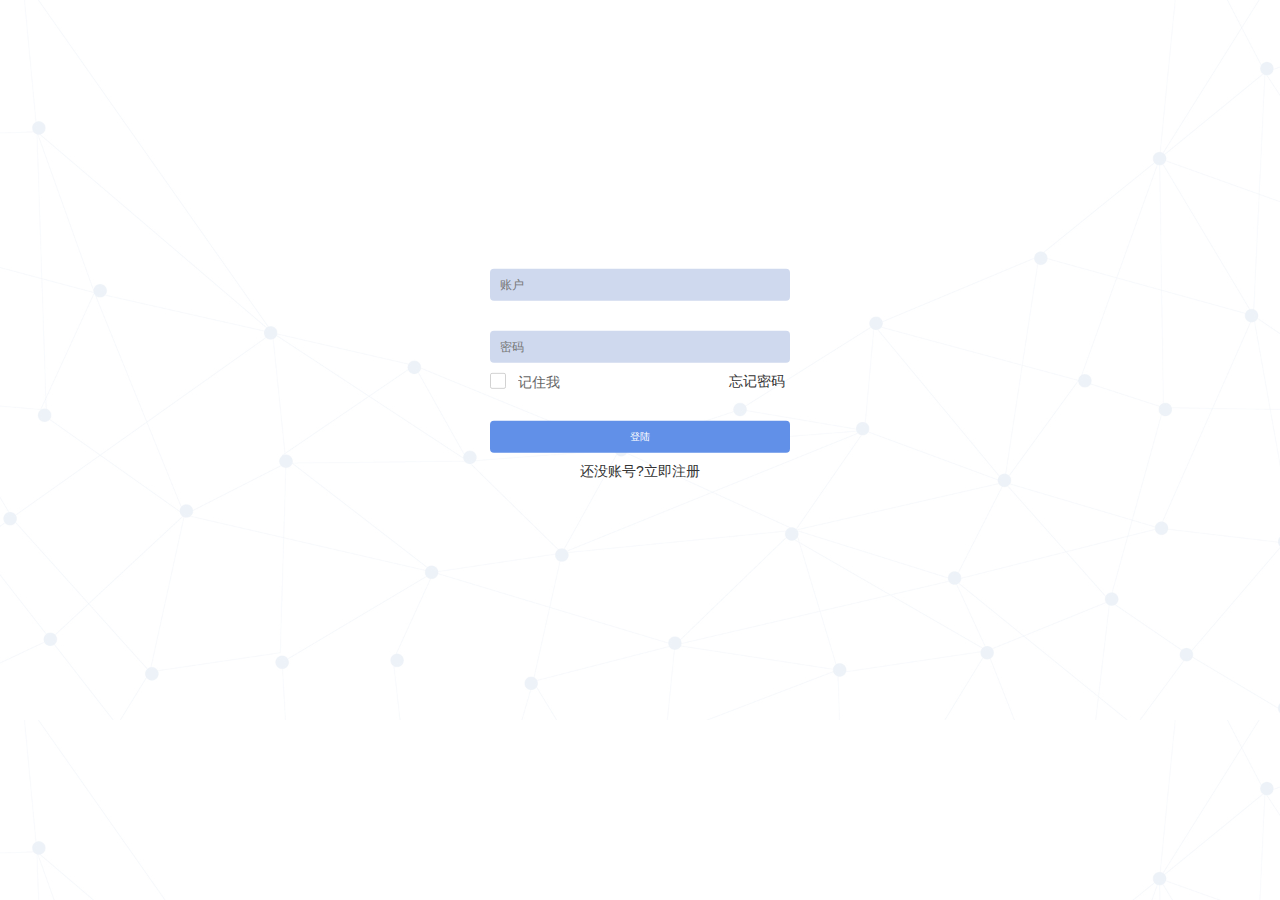
==== index.html @ cb4542a1 "Add files via upload" ====
<!DOCTYPE html>
<html lang="en">

<head>
    <meta charset="UTF-8">
    <meta name="viewport" content="width=device-width, initial-scale=1.0">
    <title>登陆</title>
    <link rel="stylesheet" href="/Expand/bootstrap/bootstrap.min.css">
    <link rel="stylesheet" href="/layui/layui/css/layui.css">
    <script src="/Expand/bootstrap/jquery-3.5.0.min.js"></script>
    <script src="/Expand/bootstrap/bootstrap.min.js"></script>
    <script src="/layui/layui/layui.all.js"></script>
    <link rel="stylesheet" href="/Expand/my/MyCss.css">
    <script src="/Expand/my/MyJs.js"></script>
    <style>
        html,
        body {
            width: 100%;
            height: 100%;
            overflow: hidden;
            background-image: url("/Expand/img/login-background.jpg");
            background-size: 100%;
            background-position: content content;
        }

        .formn-box {
            position: absolute;
            top: 40%;
            left: 50%;
            transform: translate(-50%, -50%);
        }

        .input,
        .btn {
            width: 100%;
        }

        .input-box,
        .btn-box,
        .operation {
            margin: 30px;
            margin-bottom: 0px;
            width: 300px;
        }

        .operation {
            margin-top: 10px;
        }

        .ld_CheckBoxLabel {
            margin-left: -7px;
        }

        .forgotPassword {
            float: right;
            display: inline-block;
            margin-right: 5px;
            transform: translateY(-18px);
        }

        .register-box {
            margin-top: 10px;
            text-align: center;
        }

        .register {
            cursor: pointer;
        }
    </style>
</head>

<body>
    <div class="formn-box">
        <div class="input-box">
            <input type="text" class="input" id="UAccount" placeholder="账户">
        </div>
        <div class="input-box">
            <input type="password" class="input" id="UPassword" placeholder="密码">
        </div>
        <div class="operation">
            <div class="layui-form">
                <input type="checkbox" title="记住我" id="saveData" lay-skin="primary">
            </div>
            <a href="#" class="forgotPassword">忘记密码</a>
        </div>
        <div class="btn-box">
            <button class="btn ld_button_default" action="loginBtn">登陆</button>
        </div>
        <div class="register-box">
            还没账号?<a href="register.html" class="register">立即注册</a>
        </div>

    </div>



    <script>
        $(function () {
            //获取cookie
            var UAccount = getCookie("UAccount");
            var UPassword = getCookie("UPassword");
            $("#UAccount").val(UAccount);
            $("#UPassword").val(UPassword);
            var form = layui.form.render();
        })

        //登陆
        $(`[action="loginBtn"]`).off("click").on("click", function () {
            LoginEvent();
        })
        // 回车事件
        $(document).on("keyup", function (e) {
            if (e.key == "Enter") {
                LoginEvent();
            }
        });

        function LoginEvent() {
            let UAccount_v = $("#UAccount").val();
            let UPassword_v = $("#UPassword").val();
            if (UAccount_v == "" || UPassword_v == "") {
                layer.msg("还没输账号或密码呢猪头");
                return;
            }
            var obj = {
                "UAccount": UAccount_v,
                "UPassword": UPassword_v
            }
            $.ajax({
                type: "POST",
                url: "http://49.234.224.90:4396/User/User.asmx/Login",
                data: JSON.stringify(obj),
                dataType: "json",
                contentType: "application/json",
                beforeSend: function () { PageLoad("/Expand/img/load.svg"); },
                success: function (r) {
                    console.log(r);

                    layer.msg(r.d.msg);
                    if (r.d.code == 0) {
                        addCookie(r.d.data.cookie.Name, r.d.data.cookie.Value, 0);
                        if ($("#saveData").prop("checked")) {
                            addCookie("UAccount", UAccount_v, 0);
                            addCookie("UPassword", UPassword_v, 0);
                        }
                        window.location.href = "default.html";
                    }
                    else {
                        $("#UPassword").val("");
                    }
                },
                error: function (e) {
                    if (e.statusText == "timeout") {
                        layer.msg("连接超时");
                    }
                },
                complete: function () { PageHideLoad(); },
            })
        }
    </script>
</body>

</html>
---- layui/layui/css/layui.css ----
/** layui-v2.5.6 MIT License By https://www.layui.com */
 .layui-inline,img{display:inline-block;vertical-align:middle}h1,h2,h3,h4,h5,h6{font-weight:400}.layui-edge,.layui-header,.layui-inline,.layui-main{position:relative}.layui-body,.layui-edge,.layui-elip{overflow:hidden}.layui-btn,.layui-edge,.layui-inline,img{vertical-align:middle}.layui-btn,.layui-disabled,.layui-icon,.layui-unselect{-moz-user-select:none;-webkit-user-select:none;-ms-user-select:none}.layui-elip,.layui-form-checkbox span,.layui-form-pane .layui-form-label{text-overflow:ellipsis;white-space:nowrap}.layui-breadcrumb,.layui-tree-btnGroup{visibility:hidden}blockquote,body,button,dd,div,dl,dt,form,h1,h2,h3,h4,h5,h6,input,li,ol,p,pre,td,textarea,th,ul{margin:0;padding:0;-webkit-tap-highlight-color:rgba(0,0,0,0)}a:active,a:hover{outline:0}img{border:none}li{list-style:none}table{border-collapse:collapse;border-spacing:0}h4,h5,h6{font-size:100%}button,input,optgroup,option,select,textarea{font-family:inherit;font-size:inherit;font-style:inherit;font-weight:inherit;outline:0}pre{white-space:pre-wrap;white-space:-moz-pre-wrap;white-space:-pre-wrap;white-space:-o-pre-wrap;word-wrap:break-word}body{line-height:24px;font:14px Helvetica Neue,Helvetica,PingFang SC,Tahoma,Arial,sans-serif}hr{height:1px;margin:10px 0;border:0;clear:both}a{color:#333;text-decoration:none}a:hover{color:#777}a cite{font-style:normal;*cursor:pointer}.layui-border-box,.layui-border-box *{box-sizing:border-box}.layui-box,.layui-box *{box-sizing:content-box}.layui-clear{clear:both;*zoom:1}.layui-clear:after{content:'\20';clear:both;*zoom:1;display:block;height:0}.layui-inline{*display:inline;*zoom:1}.layui-edge{display:inline-block;width:0;height:0;border-width:6px;border-style:dashed;border-color:transparent}.layui-edge-top{top:-4px;border-bottom-color:#999;border-bottom-style:solid}.layui-edge-right{border-left-color:#999;border-left-style:solid}.layui-edge-bottom{top:2px;border-top-color:#999;border-top-style:solid}.layui-edge-left{border-right-color:#999;border-right-style:solid}.layui-disabled,.layui-disabled:hover{color:#d2d2d2!important;cursor:not-allowed!important}.layui-circle{border-radius:100%}.layui-show{display:block!important}.layui-hide{display:none!important}@font-face{font-family:layui-icon;src:url(../font/iconfont.eot?v=256);src:url(../font/iconfont.eot?v=256#iefix) format('embedded-opentype'),url(../font/iconfont.woff2?v=256) format('woff2'),url(../font/iconfont.woff?v=256) format('woff'),url(../font/iconfont.ttf?v=256) format('truetype'),url(../font/iconfont.svg?v=256#layui-icon) format('svg')}.layui-icon{font-family:layui-icon!important;font-size:16px;font-style:normal;-webkit-font-smoothing:antialiased;-moz-osx-font-smoothing:grayscale}.layui-icon-reply-fill:before{content:"\e611"}.layui-icon-set-fill:before{content:"\e614"}.layui-icon-menu-fill:before{content:"\e60f"}.layui-icon-search:before{content:"\e615"}.layui-icon-share:before{content:"\e641"}.layui-icon-set-sm:before{content:"\e620"}.layui-icon-engine:before{content:"\e628"}.layui-icon-close:before{content:"\1006"}.layui-icon-close-fill:before{content:"\1007"}.layui-icon-chart-screen:before{content:"\e629"}.layui-icon-star:before{content:"\e600"}.layui-icon-circle-dot:before{content:"\e617"}.layui-icon-chat:before{content:"\e606"}.layui-icon-release:before{content:"\e609"}.layui-icon-list:before{content:"\e60a"}.layui-icon-chart:before{content:"\e62c"}.layui-icon-ok-circle:before{content:"\1005"}.layui-icon-layim-theme:before{content:"\e61b"}.layui-icon-table:before{content:"\e62d"}.layui-icon-right:before{content:"\e602"}.layui-icon-left:before{content:"\e603"}.layui-icon-cart-simple:before{content:"\e698"}.layui-icon-face-cry:before{content:"\e69c"}.layui-icon-face-smile:before{content:"\e6af"}.layui-icon-survey:before{content:"\e6b2"}.layui-icon-tree:before{content:"\e62e"}.layui-icon-ie:before{content:"\e7bb"}.layui-icon-upload-circle:before{content:"\e62f"}.layui-icon-add-circle:before{content:"\e61f"}.layui-icon-download-circle:before{content:"\e601"}.layui-icon-templeate-1:before{content:"\e630"}.layui-icon-util:before{content:"\e631"}.layui-icon-face-surprised:before{content:"\e664"}.layui-icon-edit:before{content:"\e642"}.layui-icon-speaker:before{content:"\e645"}.layui-icon-down:before{content:"\e61a"}.layui-icon-file:before{content:"\e621"}.layui-icon-layouts:before{content:"\e632"}.layui-icon-rate-half:before{content:"\e6c9"}.layui-icon-add-circle-fine:before{content:"\e608"}.layui-icon-prev-circle:before{content:"\e633"}.layui-icon-read:before{content:"\e705"}.layui-icon-404:before{content:"\e61c"}.layui-icon-carousel:before{content:"\e634"}.layui-icon-help:before{content:"\e607"}.layui-icon-code-circle:before{content:"\e635"}.layui-icon-windows:before{content:"\e67f"}.layui-icon-water:before{content:"\e636"}.layui-icon-username:before{content:"\e66f"}.layui-icon-find-fill:before{content:"\e670"}.layui-icon-about:before{content:"\e60b"}.layui-icon-location:before{content:"\e715"}.layui-icon-up:before{content:"\e619"}.layui-icon-pause:before{content:"\e651"}.layui-icon-date:before{content:"\e637"}.layui-icon-layim-uploadfile:before{content:"\e61d"}.layui-icon-delete:before{content:"\e640"}.layui-icon-play:before{content:"\e652"}.layui-icon-top:before{content:"\e604"}.layui-icon-firefox:before{content:"\e686"}.layui-icon-friends:before{content:"\e612"}.layui-icon-refresh-3:before{content:"\e9aa"}.layui-icon-ok:before{content:"\e605"}.layui-icon-layer:before{content:"\e638"}.layui-icon-face-smile-fine:before{content:"\e60c"}.layui-icon-dollar:before{content:"\e659"}.layui-icon-group:before{content:"\e613"}.layui-icon-layim-download:before{content:"\e61e"}.layui-icon-picture-fine:before{content:"\e60d"}.layui-icon-link:before{content:"\e64c"}.layui-icon-diamond:before{content:"\e735"}.layui-icon-log:before{content:"\e60e"}.layui-icon-key:before{content:"\e683"}.layui-icon-rate-solid:before{content:"\e67a"}.layui-icon-fonts-del:before{content:"\e64f"}.layui-icon-unlink:before{content:"\e64d"}.layui-icon-fonts-clear:before{content:"\e639"}.layui-icon-triangle-r:before{content:"\e623"}.layui-icon-circle:before{content:"\e63f"}.layui-icon-radio:before{content:"\e643"}.layui-icon-align-center:before{content:"\e647"}.layui-icon-align-right:before{content:"\e648"}.layui-icon-align-left:before{content:"\e649"}.layui-icon-loading-1:before{content:"\e63e"}.layui-icon-return:before{content:"\e65c"}.layui-icon-fonts-strong:before{content:"\e62b"}.layui-icon-upload:before{content:"\e67c"}.layui-icon-dialogue:before{content:"\e63a"}.layui-icon-video:before{content:"\e6ed"}.layui-icon-headset:before{content:"\e6fc"}.layui-icon-cellphone-fine:before{content:"\e63b"}.layui-icon-add-1:before{content:"\e654"}.layui-icon-face-smile-b:before{content:"\e650"}.layui-icon-fonts-html:before{content:"\e64b"}.layui-icon-screen-full:before{content:"\e622"}.layui-icon-form:before{content:"\e63c"}.layui-icon-cart:before{content:"\e657"}.layui-icon-camera-fill:before{content:"\e65d"}.layui-icon-tabs:before{content:"\e62a"}.layui-icon-heart-fill:before{content:"\e68f"}.layui-icon-fonts-code:before{content:"\e64e"}.layui-icon-ios:before{content:"\e680"}.layui-icon-at:before{content:"\e687"}.layui-icon-fire:before{content:"\e756"}.layui-icon-set:before{content:"\e716"}.layui-icon-fonts-u:before{content:"\e646"}.layui-icon-triangle-d:before{content:"\e625"}.layui-icon-tips:before{content:"\e702"}.layui-icon-picture:before{content:"\e64a"}.layui-icon-more-vertical:before{content:"\e671"}.layui-icon-bluetooth:before{content:"\e689"}.layui-icon-flag:before{content:"\e66c"}.layui-icon-loading:before{content:"\e63d"}.layui-icon-fonts-i:before{content:"\e644"}.layui-icon-refresh-1:before{content:"\e666"}.layui-icon-rmb:before{content:"\e65e"}.layui-icon-addition:before{content:"\e624"}.layui-icon-home:before{content:"\e68e"}.layui-icon-time:before{content:"\e68d"}.layui-icon-user:before{content:"\e770"}.layui-icon-notice:before{content:"\e667"}.layui-icon-chrome:before{content:"\e68a"}.layui-icon-edge:before{content:"\e68b"}.layui-icon-login-weibo:before{content:"\e675"}.layui-icon-voice:before{content:"\e688"}.layui-icon-upload-drag:before{content:"\e681"}.layui-icon-login-qq:before{content:"\e676"}.layui-icon-snowflake:before{content:"\e6b1"}.layui-icon-heart:before{content:"\e68c"}.layui-icon-logout:before{content:"\e682"}.layui-icon-file-b:before{content:"\e655"}.layui-icon-template:before{content:"\e663"}.layui-icon-transfer:before{content:"\e691"}.layui-icon-auz:before{content:"\e672"}.layui-icon-console:before{content:"\e665"}.layui-icon-app:before{content:"\e653"}.layui-icon-prev:before{content:"\e65a"}.layui-icon-website:before{content:"\e7ae"}.layui-icon-next:before{content:"\e65b"}.layui-icon-component:before{content:"\e857"}.layui-icon-android:before{content:"\e684"}.layui-icon-more:before{content:"\e65f"}.layui-icon-login-wechat:before{content:"\e677"}.layui-icon-shrink-right:before{content:"\e668"}.layui-icon-spread-left:before{content:"\e66b"}.layui-icon-camera:before{content:"\e660"}.layui-icon-note:before{content:"\e66e"}.layui-icon-refresh:before{content:"\e669"}.layui-icon-female:before{content:"\e661"}.layui-icon-male:before{content:"\e662"}.layui-icon-screen-restore:before{content:"\e758"}.layui-icon-password:before{content:"\e673"}.layui-icon-senior:before{content:"\e674"}.layui-icon-theme:before{content:"\e66a"}.layui-icon-tread:before{content:"\e6c5"}.layui-icon-praise:before{content:"\e6c6"}.layui-icon-star-fill:before{content:"\e658"}.layui-icon-rate:before{content:"\e67b"}.layui-icon-template-1:before{content:"\e656"}.layui-icon-vercode:before{content:"\e679"}.layui-icon-service:before{content:"\e626"}.layui-icon-cellphone:before{content:"\e678"}.layui-icon-print:before{content:"\e66d"}.layui-icon-cols:before{content:"\e610"}.layui-icon-wifi:before{content:"\e7e0"}.layui-icon-export:before{content:"\e67d"}.layui-icon-rss:before{content:"\e808"}.layui-icon-slider:before{content:"\e714"}.layui-icon-email:before{content:"\e618"}.layui-icon-subtraction:before{content:"\e67e"}.layui-icon-mike:before{content:"\e6dc"}.layui-icon-light:before{content:"\e748"}.layui-icon-gift:before{content:"\e627"}.layui-icon-mute:before{content:"\e685"}.layui-icon-reduce-circle:before{content:"\e616"}.layui-icon-music:before{content:"\e690"}.layui-main{width:1140px;margin:0 auto}.layui-header{z-index:1000;height:60px}.layui-header a:hover{transition:all .5s;-webkit-transition:all .5s}.layui-side{position:fixed;left:0;top:0;bottom:0;z-index:999;width:200px;overflow-x:hidden}.layui-side-scroll{position:relative;width:220px;height:100%;overflow-x:hidden}.layui-body{position:absolute;left:200px;right:0;top:0;bottom:0;z-index:998;width:auto;overflow-y:auto;box-sizing:border-box}.layui-layout-body{overflow:hidden}.layui-layout-admin .layui-header{background-color:#23262E}.layui-layout-admin .layui-side{top:60px;width:200px;overflow-x:hidden}.layui-layout-admin .layui-body{position:fixed;top:60px;bottom:44px}.layui-layout-admin .layui-main{width:auto;margin:0 15px}.layui-layout-admin .layui-footer{position:fixed;left:200px;right:0;bottom:0;height:44px;line-height:44px;padding:0 15px;background-color:#eee}.layui-layout-admin .layui-logo{position:absolute;left:0;top:0;width:200px;height:100%;line-height:60px;text-align:center;color:#009688;font-size:16px}.layui-layout-admin .layui-header .layui-nav{background:0 0}.layui-layout-left{position:absolute!important;left:200px;top:0}.layui-layout-right{position:absolute!important;right:0;top:0}.layui-container{position:relative;margin:0 auto;padding:0 15px;box-sizing:border-box}.layui-fluid{position:relative;margin:0 auto;padding:0 15px}.layui-row:after,.layui-row:before{content:'';display:block;clear:both}.layui-col-lg1,.layui-col-lg10,.layui-col-lg11,.layui-col-lg12,.layui-col-lg2,.layui-col-lg3,.layui-col-lg4,.layui-col-lg5,.layui-col-lg6,.layui-col-lg7,.layui-col-lg8,.layui-col-lg9,.layui-col-md1,.layui-col-md10,.layui-col-md11,.layui-col-md12,.layui-col-md2,.layui-col-md3,.layui-col-md4,.layui-col-md5,.layui-col-md6,.layui-col-md7,.layui-col-md8,.layui-col-md9,.layui-col-sm1,.layui-col-sm10,.layui-col-sm11,.layui-col-sm12,.layui-col-sm2,.layui-col-sm3,.layui-col-sm4,.layui-col-sm5,.layui-col-sm6,.layui-col-sm7,.layui-col-sm8,.layui-col-sm9,.layui-col-xs1,.layui-col-xs10,.layui-col-xs11,.layui-col-xs12,.layui-col-xs2,.layui-col-xs3,.layui-col-xs4,.layui-col-xs5,.layui-col-xs6,.layui-col-xs7,.layui-col-xs8,.layui-col-xs9{position:relative;display:block;box-sizing:border-box}.layui-col-xs1,.layui-col-xs10,.layui-col-xs11,.layui-col-xs12,.layui-col-xs2,.layui-col-xs3,.layui-col-xs4,.layui-col-xs5,.layui-col-xs6,.layui-col-xs7,.layui-col-xs8,.layui-col-xs9{float:left}.layui-col-xs1{width:8.33333333%}.layui-col-xs2{width:16.66666667%}.layui-col-xs3{width:25%}.layui-col-xs4{width:33.33333333%}.layui-col-xs5{width:41.66666667%}.layui-col-xs6{width:50%}.layui-col-xs7{width:58.33333333%}.layui-col-xs8{width:66.66666667%}.layui-col-xs9{width:75%}.layui-col-xs10{width:83.33333333%}.layui-col-xs11{width:91.66666667%}.layui-col-xs12{width:100%}.layui-col-xs-offset1{margin-left:8.33333333%}.layui-col-xs-offset2{margin-left:16.66666667%}.layui-col-xs-offset3{margin-left:25%}.layui-col-xs-offset4{margin-left:33.33333333%}.layui-col-xs-offset5{margin-left:41.66666667%}.layui-col-xs-offset6{margin-left:50%}.layui-col-xs-offset7{margin-left:58.33333333%}.layui-col-xs-offset8{margin-left:66.66666667%}.layui-col-xs-offset9{margin-left:75%}.layui-col-xs-offset10{margin-left:83.33333333%}.layui-col-xs-offset11{margin-left:91.66666667%}.layui-col-xs-offset12{margin-left:100%}@media screen and (max-width:768px){.layui-hide-xs{display:none!important}.layui-show-xs-block{display:block!important}.layui-show-xs-inline{display:inline!important}.layui-show-xs-inline-block{display:inline-block!important}}@media screen and (min-width:768px){.layui-container{width:750px}.layui-hide-sm{display:none!important}.layui-show-sm-block{display:block!important}.layui-show-sm-inline{display:inline!important}.layui-show-sm-inline-block{display:inline-block!important}.layui-col-sm1,.layui-col-sm10,.layui-col-sm11,.layui-col-sm12,.layui-col-sm2,.layui-col-sm3,.layui-col-sm4,.layui-col-sm5,.layui-col-sm6,.layui-col-sm7,.layui-col-sm8,.layui-col-sm9{float:left}.layui-col-sm1{width:8.33333333%}.layui-col-sm2{width:16.66666667%}.layui-col-sm3{width:25%}.layui-col-sm4{width:33.33333333%}.layui-col-sm5{width:41.66666667%}.layui-col-sm6{width:50%}.layui-col-sm7{width:58.33333333%}.layui-col-sm8{width:66.66666667%}.layui-col-sm9{width:75%}.layui-col-sm10{width:83.33333333%}.layui-col-sm11{width:91.66666667%}.layui-col-sm12{width:100%}.layui-col-sm-offset1{margin-left:8.33333333%}.layui-col-sm-offset2{margin-left:16.66666667%}.layui-col-sm-offset3{margin-left:25%}.layui-col-sm-offset4{margin-left:33.33333333%}.layui-col-sm-offset5{margin-left:41.66666667%}.layui-col-sm-offset6{margin-left:50%}.layui-col-sm-offset7{margin-left:58.33333333%}.layui-col-sm-offset8{margin-left:66.66666667%}.layui-col-sm-offset9{margin-left:75%}.layui-col-sm-offset10{margin-left:83.33333333%}.layui-col-sm-offset11{margin-left:91.66666667%}.layui-col-sm-offset12{margin-left:100%}}@media screen and (min-width:992px){.layui-container{width:970px}.layui-hide-md{display:none!important}.layui-show-md-block{display:block!important}.layui-show-md-inline{display:inline!important}.layui-show-md-inline-block{display:inline-block!important}.layui-col-md1,.layui-col-md10,.layui-col-md11,.layui-col-md12,.layui-col-md2,.layui-col-md3,.layui-col-md4,.layui-col-md5,.layui-col-md6,.layui-col-md7,.layui-col-md8,.layui-col-md9{float:left}.layui-col-md1{width:8.33333333%}.layui-col-md2{width:16.66666667%}.layui-col-md3{width:25%}.layui-col-md4{width:33.33333333%}.layui-col-md5{width:41.66666667%}.layui-col-md6{width:50%}.layui-col-md7{width:58.33333333%}.layui-col-md8{width:66.66666667%}.layui-col-md9{width:75%}.layui-col-md10{width:83.33333333%}.layui-col-md11{width:91.66666667%}.layui-col-md12{width:100%}.layui-col-md-offset1{margin-left:8.33333333%}.layui-col-md-offset2{margin-left:16.66666667%}.layui-col-md-offset3{margin-left:25%}.layui-col-md-offset4{margin-left:33.33333333%}.layui-col-md-offset5{margin-left:41.66666667%}.layui-col-md-offset6{margin-left:50%}.layui-col-md-offset7{margin-left:58.33333333%}.layui-col-md-offset8{margin-left:66.66666667%}.layui-col-md-offset9{margin-left:75%}.layui-col-md-offset10{margin-left:83.33333333%}.layui-col-md-offset11{margin-left:91.66666667%}.layui-col-md-offset12{margin-left:100%}}@media screen and (min-width:1200px){.layui-container{width:1170px}.layui-hide-lg{display:none!important}.layui-show-lg-block{display:block!important}.layui-show-lg-inline{display:inline!important}.layui-show-lg-inline-block{display:inline-block!important}.layui-col-lg1,.layui-col-lg10,.layui-col-lg11,.layui-col-lg12,.layui-col-lg2,.layui-col-lg3,.layui-col-lg4,.layui-col-lg5,.layui-col-lg6,.layui-col-lg7,.layui-col-lg8,.layui-col-lg9{float:left}.layui-col-lg1{width:8.33333333%}.layui-col-lg2{width:16.66666667%}.layui-col-lg3{width:25%}.layui-col-lg4{width:33.33333333%}.layui-col-lg5{width:41.66666667%}.layui-col-lg6{width:50%}.layui-col-lg7{width:58.33333333%}.layui-col-lg8{width:66.66666667%}.layui-col-lg9{width:75%}.layui-col-lg10{width:83.33333333%}.layui-col-lg11{width:91.66666667%}.layui-col-lg12{width:100%}.layui-col-lg-offset1{margin-left:8.33333333%}.layui-col-lg-offset2{margin-left:16.66666667%}.layui-col-lg-offset3{margin-left:25%}.layui-col-lg-offset4{margin-left:33.33333333%}.layui-col-lg-offset5{margin-left:41.66666667%}.layui-col-lg-offset6{margin-left:50%}.layui-col-lg-offset7{margin-left:58.33333333%}.layui-col-lg-offset8{margin-left:66.66666667%}.layui-col-lg-offset9{margin-left:75%}.layui-col-lg-offset10{margin-left:83.33333333%}.layui-col-lg-offset11{margin-left:91.66666667%}.layui-col-lg-offset12{margin-left:100%}}.layui-col-space1{margin:-.5px}.layui-col-space1>*{padding:.5px}.layui-col-space2{margin:-1px}.layui-col-space2>*{padding:1px}.layui-col-space4{margin:-2px}.layui-col-space4>*{padding:2px}.layui-col-space5{margin:-2.5px}.layui-col-space5>*{padding:2.5px}.layui-col-space6{margin:-3px}.layui-col-space6>*{padding:3px}.layui-col-space8{margin:-4px}.layui-col-space8>*{padding:4px}.layui-col-space10{margin:-5px}.layui-col-space10>*{padding:5px}.layui-col-space12{margin:-6px}.layui-col-space12>*{padding:6px}.layui-col-space14{margin:-7px}.layui-col-space14>*{padding:7px}.layui-col-space15{margin:-7.5px}.layui-col-space15>*{padding:7.5px}.layui-col-space16{margin:-8px}.layui-col-space16>*{padding:8px}.layui-col-space18{margin:-9px}.layui-col-space18>*{padding:9px}.layui-col-space20{margin:-10px}.layui-col-space20>*{padding:10px}.layui-col-space22{margin:-11px}.layui-col-space22>*{padding:11px}.layui-col-space24{margin:-12px}.layui-col-space24>*{padding:12px}.layui-col-space25{margin:-12.5px}.layui-col-space25>*{padding:12.5px}.layui-col-space26{margin:-13px}.layui-col-space26>*{padding:13px}.layui-col-space28{margin:-14px}.layui-col-space28>*{padding:14px}.layui-col-space30{margin:-15px}.layui-col-space30>*{padding:15px}.layui-btn,.layui-input,.layui-select,.layui-textarea,.layui-upload-button{outline:0;-webkit-appearance:none;transition:all .3s;-webkit-transition:all .3s;box-sizing:border-box}.layui-elem-quote{margin-bottom:10px;padding:15px;line-height:22px;border-left:5px solid #009688;border-radius:0 2px 2px 0;background-color:#f2f2f2}.layui-quote-nm{border-style:solid;border-width:1px 1px 1px 5px;background:0 0}.layui-elem-field{margin-bottom:10px;padding:0;border-width:1px;border-style:solid}.layui-elem-field legend{margin-left:20px;padding:0 10px;font-size:20px;font-weight:300}.layui-field-title{margin:10px 0 20px;border-width:1px 0 0}.layui-field-box{padding:10px 15px}.layui-field-title .layui-field-box{padding:10px 0}.layui-progress{position:relative;height:6px;border-radius:20px;background-color:#e2e2e2}.layui-progress-bar{position:absolute;left:0;top:0;width:0;max-width:100%;height:6px;border-radius:20px;text-align:right;background-color:#5FB878;transition:all .3s;-webkit-transition:all .3s}.layui-progress-big,.layui-progress-big .layui-progress-bar{height:18px;line-height:18px}.layui-progress-text{position:relative;top:-20px;line-height:18px;font-size:12px;color:#666}.layui-progress-big .layui-progress-text{position:static;padding:0 10px;color:#fff}.layui-collapse{border-width:1px;border-style:solid;border-radius:2px}.layui-colla-content,.layui-colla-item{border-top-width:1px;border-top-style:solid}.layui-colla-item:first-child{border-top:none}.layui-colla-title{position:relative;height:42px;line-height:42px;padding:0 15px 0 35px;color:#333;background-color:#f2f2f2;cursor:pointer;font-size:14px;overflow:hidden}.layui-colla-content{display:none;padding:10px 15px;line-height:22px;color:#666}.layui-colla-icon{position:absolute;left:15px;top:0;font-size:14px}.layui-card{margin-bottom:15px;border-radius:2px;background-color:#fff;box-shadow:0 1px 2px 0 rgba(0,0,0,.05)}.layui-card:last-child{margin-bottom:0}.layui-card-header{position:relative;height:42px;line-height:42px;padding:0 15px;border-bottom:1px solid #f6f6f6;color:#333;border-radius:2px 2px 0 0;font-size:14px}.layui-bg-black,.layui-bg-blue,.layui-bg-cyan,.layui-bg-green,.layui-bg-orange,.layui-bg-red{color:#fff!important}.layui-card-body{position:relative;padding:10px 15px;line-height:24px}.layui-card-body[pad15]{padding:15px}.layui-card-body[pad20]{padding:20px}.layui-card-body .layui-table{margin:5px 0}.layui-card .layui-tab{margin:0}.layui-panel-window{position:relative;padding:15px;border-radius:0;border-top:5px solid #E6E6E6;background-color:#fff}.layui-auxiliar-moving{position:fixed;left:0;right:0;top:0;bottom:0;width:100%;height:100%;background:0 0;z-index:9999999999}.layui-form-label,.layui-form-mid,.layui-form-select,.layui-input-block,.layui-input-inline,.layui-textarea{position:relative}.layui-bg-red{background-color:#FF5722!important}.layui-bg-orange{background-color:#FFB800!important}.layui-bg-green{background-color:#009688!important}.layui-bg-cyan{background-color:#2F4056!important}.layui-bg-blue{background-color:#1E9FFF!important}.layui-bg-black{background-color:#393D49!important}.layui-bg-gray{background-color:#eee!important;color:#666!important}.layui-badge-rim,.layui-colla-content,.layui-colla-item,.layui-collapse,.layui-elem-field,.layui-form-pane .layui-form-item[pane],.layui-form-pane .layui-form-label,.layui-input,.layui-layedit,.layui-layedit-tool,.layui-quote-nm,.layui-select,.layui-tab-bar,.layui-tab-card,.layui-tab-title,.layui-tab-title .layui-this:after,.layui-textarea{border-color:#e6e6e6}.layui-timeline-item:before,hr{background-color:#e6e6e6}.layui-text{line-height:22px;font-size:14px;color:#666}.layui-text h1,.layui-text h2,.layui-text h3{font-weight:500;color:#333}.layui-text h1{font-size:30px}.layui-text h2{font-size:24px}.layui-text h3{font-size:18px}.layui-text a:not(.layui-btn){color:#01AAED}.layui-text a:not(.layui-btn):hover{text-decoration:underline}.layui-text ul{padding:5px 0 5px 15px}.layui-text ul li{margin-top:5px;list-style-type:disc}.layui-text em,.layui-word-aux{color:#999!important;padding:0 5px!important}.layui-btn{display:inline-block;height:38px;line-height:38px;padding:0 18px;background-color:#009688;color:#fff;white-space:nowrap;text-align:center;font-size:14px;border:none;border-radius:2px;cursor:pointer}.layui-btn:hover{opacity:.8;filter:alpha(opacity=80);color:#fff}.layui-btn:active{opacity:1;filter:alpha(opacity=100)}.layui-btn+.layui-btn{margin-left:10px}.layui-btn-container{font-size:0}.layui-btn-container .layui-btn{margin-right:10px;margin-bottom:10px}.layui-btn-container .layui-btn+.layui-btn{margin-left:0}.layui-table .layui-btn-container .layui-btn{margin-bottom:9px}.layui-btn-radius{border-radius:100px}.layui-btn .layui-icon{margin-right:3px;font-size:18px;vertical-align:bottom;vertical-align:middle\9}.layui-btn-primary{border:1px solid #C9C9C9;background-color:#fff;color:#555}.layui-btn-primary:hover{border-color:#009688;color:#333}.layui-btn-normal{background-color:#1E9FFF}.layui-btn-warm{background-color:#FFB800}.layui-btn-danger{background-color:#FF5722}.layui-btn-checked{background-color:#5FB878}.layui-btn-disabled,.layui-btn-disabled:active,.layui-btn-disabled:hover{border:1px solid #e6e6e6;background-color:#FBFBFB;color:#C9C9C9;cursor:not-allowed;opacity:1}.layui-btn-lg{height:44px;line-height:44px;padding:0 25px;font-size:16px}.layui-btn-sm{height:30px;line-height:30px;padding:0 10px;font-size:12px}.layui-btn-sm i{font-size:16px!important}.layui-btn-xs{height:22px;line-height:22px;padding:0 5px;font-size:12px}.layui-btn-xs i{font-size:14px!important}.layui-btn-group{display:inline-block;vertical-align:middle;font-size:0}.layui-btn-group .layui-btn{margin-left:0!important;margin-right:0!important;border-left:1px solid rgba(255,255,255,.5);border-radius:0}.layui-btn-group .layui-btn-primary{border-left:none}.layui-btn-group .layui-btn-primary:hover{border-color:#C9C9C9;color:#009688}.layui-btn-group .layui-btn:first-child{border-left:none;border-radius:2px 0 0 2px}.layui-btn-group .layui-btn-primary:first-child{border-left:1px solid #c9c9c9}.layui-btn-group .layui-btn:last-child{border-radius:0 2px 2px 0}.layui-btn-group .layui-btn+.layui-btn{margin-left:0}.layui-btn-group+.layui-btn-group{margin-left:10px}.layui-btn-fluid{width:100%}.layui-input,.layui-select,.layui-textarea{height:38px;line-height:1.3;line-height:38px\9;border-width:1px;border-style:solid;background-color:#fff;border-radius:2px}.layui-input::-webkit-input-placeholder,.layui-select::-webkit-input-placeholder,.layui-textarea::-webkit-input-placeholder{line-height:1.3}.layui-input,.layui-textarea{display:block;width:100%;padding-left:10px}.layui-input:hover,.layui-textarea:hover{border-color:#D2D2D2!important}.layui-input:focus,.layui-textarea:focus{border-color:#C9C9C9!important}.layui-textarea{min-height:100px;height:auto;line-height:20px;padding:6px 10px;resize:vertical}.layui-select{padding:0 10px}.layui-form input[type=checkbox],.layui-form input[type=radio],.layui-form select{display:none}.layui-form [lay-ignore]{display:initial}.layui-form-item{margin-bottom:15px;clear:both;*zoom:1}.layui-form-item:after{content:'\20';clear:both;*zoom:1;display:block;height:0}.layui-form-label{float:left;display:block;padding:9px 15px;width:80px;font-weight:400;line-height:20px;text-align:right}.layui-form-label-col{display:block;float:none;padding:9px 0;line-height:20px;text-align:left}.layui-form-item .layui-inline{margin-bottom:5px;margin-right:10px}.layui-input-block{margin-left:110px;min-height:36px}.layui-input-inline{display:inline-block;vertical-align:middle}.layui-form-item .layui-input-inline{float:left;width:190px;margin-right:10px}.layui-form-text .layui-input-inline{width:auto}.layui-form-mid{float:left;display:block;padding:9px 0!important;line-height:20px;margin-right:10px}.layui-form-danger+.layui-form-select .layui-input,.layui-form-danger:focus{border-color:#FF5722!important}.layui-form-select .layui-input{padding-right:30px;cursor:pointer}.layui-form-select .layui-edge{position:absolute;right:10px;top:50%;margin-top:-3px;cursor:pointer;border-width:6px;border-top-color:#c2c2c2;border-top-style:solid;transition:all .3s;-webkit-transition:all .3s}.layui-form-select dl{display:none;position:absolute;left:0;top:42px;padding:5px 0;z-index:899;min-width:100%;border:1px solid #d2d2d2;max-height:300px;overflow-y:auto;background-color:#fff;border-radius:2px;box-shadow:0 2px 4px rgba(0,0,0,.12);box-sizing:border-box}.layui-form-select dl dd,.layui-form-select dl dt{padding:0 10px;line-height:36px;white-space:nowrap;overflow:hidden;text-overflow:ellipsis}.layui-form-select dl dt{font-size:12px;color:#999}.layui-form-select dl dd{cursor:pointer}.layui-form-select dl dd:hover{background-color:#f2f2f2;-webkit-transition:.5s all;transition:.5s all}.layui-form-select .layui-select-group dd{padding-left:20px}.layui-form-select dl dd.layui-select-tips{padding-left:10px!important;color:#999}.layui-form-select dl dd.layui-this{background-color:#5FB878;color:#fff}.layui-form-checkbox,.layui-form-select dl dd.layui-disabled{background-color:#fff}.layui-form-selected dl{display:block}.layui-form-checkbox,.layui-form-checkbox *,.layui-form-switch{display:inline-block;vertical-align:middle}.layui-form-selected .layui-edge{margin-top:-9px;-webkit-transform:rotate(180deg);transform:rotate(180deg);margin-top:-3px\9}:root .layui-form-selected .layui-edge{margin-top:-9px\0/IE9}.layui-form-selectup dl{top:auto;bottom:42px}.layui-select-none{margin:5px 0;text-align:center;color:#999}.layui-select-disabled .layui-disabled{border-color:#eee!important}.layui-select-disabled .layui-edge{border-top-color:#d2d2d2}.layui-form-checkbox{position:relative;height:30px;line-height:30px;margin-right:10px;padding-right:30px;cursor:pointer;font-size:0;-webkit-transition:.1s linear;transition:.1s linear;box-sizing:border-box}.layui-form-checkbox span{padding:0 10px;height:100%;font-size:14px;border-radius:2px 0 0 2px;background-color:#d2d2d2;color:#fff;overflow:hidden}.layui-form-checkbox:hover span{background-color:#c2c2c2}.layui-form-checkbox i{position:absolute;right:0;top:0;width:30px;height:28px;border:1px solid #d2d2d2;border-left:none;border-radius:0 2px 2px 0;color:#fff;font-size:20px;text-align:center}.layui-form-checkbox:hover i{border-color:#c2c2c2;color:#c2c2c2}.layui-form-checked,.layui-form-checked:hover{border-color:#5FB878}.layui-form-checked span,.layui-form-checked:hover span{background-color:#5FB878}.layui-form-checked i,.layui-form-checked:hover i{color:#5FB878}.layui-form-item .layui-form-checkbox{margin-top:4px}.layui-form-checkbox[lay-skin=primary]{height:auto!important;line-height:normal!important;min-width:18px;min-height:18px;border:none!important;margin-right:0;padding-left:28px;padding-right:0;background:0 0}.layui-form-checkbox[lay-skin=primary] span{padding-left:0;padding-right:15px;line-height:18px;background:0 0;color:#666}.layui-form-checkbox[lay-skin=primary] i{right:auto;left:0;width:16px;height:16px;line-height:16px;border:1px solid #d2d2d2;font-size:12px;border-radius:2px;background-color:#fff;-webkit-transition:.1s linear;transition:.1s linear}.layui-form-checkbox[lay-skin=primary]:hover i{border-color:#5FB878;color:#fff}.layui-form-checked[lay-skin=primary] i{border-color:#5FB878!important;background-color:#5FB878;color:#fff}.layui-checkbox-disbaled[lay-skin=primary] span{background:0 0!important;color:#c2c2c2}.layui-checkbox-disbaled[lay-skin=primary]:hover i{border-color:#d2d2d2}.layui-form-item .layui-form-checkbox[lay-skin=primary]{margin-top:10px}.layui-form-switch{position:relative;height:22px;line-height:22px;min-width:35px;padding:0 5px;margin-top:8px;border:1px solid #d2d2d2;border-radius:20px;cursor:pointer;background-color:#fff;-webkit-transition:.1s linear;transition:.1s linear}.layui-form-switch i{position:absolute;left:5px;top:3px;width:16px;height:16px;border-radius:20px;background-color:#d2d2d2;-webkit-transition:.1s linear;transition:.1s linear}.layui-form-switch em{position:relative;top:0;width:25px;margin-left:21px;padding:0!important;text-align:center!important;color:#999!important;font-style:normal!important;font-size:12px}.layui-form-onswitch{border-color:#5FB878;background-color:#5FB878}.layui-checkbox-disbaled,.layui-checkbox-disbaled i{border-color:#e2e2e2!important}.layui-form-onswitch i{left:100%;margin-left:-21px;background-color:#fff}.layui-form-onswitch em{margin-left:5px;margin-right:21px;color:#fff!important}.layui-checkbox-disbaled span{background-color:#e2e2e2!important}.layui-checkbox-disbaled:hover i{color:#fff!important}[lay-radio]{display:none}.layui-form-radio,.layui-form-radio *{display:inline-block;vertical-align:middle}.layui-form-radio{line-height:28px;margin:6px 10px 0 0;padding-right:10px;cursor:pointer;font-size:0}.layui-form-radio *{font-size:14px}.layui-form-radio>i{margin-right:8px;font-size:22px;color:#c2c2c2}.layui-form-radio>i:hover,.layui-form-radioed>i{color:#5FB878}.layui-radio-disbaled>i{color:#e2e2e2!important}.layui-form-pane .layui-form-label{width:110px;padding:8px 15px;height:38px;line-height:20px;border-width:1px;border-style:solid;border-radius:2px 0 0 2px;text-align:center;background-color:#FBFBFB;overflow:hidden;box-sizing:border-box}.layui-form-pane .layui-input-inline{margin-left:-1px}.layui-form-pane .layui-input-block{margin-left:110px;left:-1px}.layui-form-pane .layui-input{border-radius:0 2px 2px 0}.layui-form-pane .layui-form-text .layui-form-label{float:none;width:100%;border-radius:2px;box-sizing:border-box;text-align:left}.layui-form-pane .layui-form-text .layui-input-inline{display:block;margin:0;top:-1px;clear:both}.layui-form-pane .layui-form-text .layui-input-block{margin:0;left:0;top:-1px}.layui-form-pane .layui-form-text .layui-textarea{min-height:100px;border-radius:0 0 2px 2px}.layui-form-pane .layui-form-checkbox{margin:4px 0 4px 10px}.layui-form-pane .layui-form-radio,.layui-form-pane .layui-form-switch{margin-top:6px;margin-left:10px}.layui-form-pane .layui-form-item[pane]{position:relative;border-width:1px;border-style:solid}.layui-form-pane .layui-form-item[pane] .layui-form-label{position:absolute;left:0;top:0;height:100%;border-width:0 1px 0 0}.layui-form-pane .layui-form-item[pane] .layui-input-inline{margin-left:110px}@media screen and (max-width:450px){.layui-form-item .layui-form-label{text-overflow:ellipsis;overflow:hidden;white-space:nowrap}.layui-form-item .layui-inline{display:block;margin-right:0;margin-bottom:20px;clear:both}.layui-form-item .layui-inline:after{content:'\20';clear:both;display:block;height:0}.layui-form-item .layui-input-inline{display:block;float:none;left:-3px;width:auto;margin:0 0 10px 112px}.layui-form-item .layui-input-inline+.layui-form-mid{margin-left:110px;top:-5px;padding:0}.layui-form-item .layui-form-checkbox{margin-right:5px;margin-bottom:5px}}.layui-layedit{border-width:1px;border-style:solid;border-radius:2px}.layui-layedit-tool{padding:3px 5px;border-bottom-width:1px;border-bottom-style:solid;font-size:0}.layedit-tool-fixed{position:fixed;top:0;border-top:1px solid #e2e2e2}.layui-layedit-tool .layedit-tool-mid,.layui-layedit-tool .layui-icon{display:inline-block;vertical-align:middle;text-align:center;font-size:14px}.layui-layedit-tool .layui-icon{position:relative;width:32px;height:30px;line-height:30px;margin:3px 5px;color:#777;cursor:pointer;border-radius:2px}.layui-layedit-tool .layui-icon:hover{color:#393D49}.layui-layedit-tool .layui-icon:active{color:#000}.layui-layedit-tool .layedit-tool-active{background-color:#e2e2e2;color:#000}.layui-layedit-tool .layui-disabled,.layui-layedit-tool .layui-disabled:hover{color:#d2d2d2;cursor:not-allowed}.layui-layedit-tool .layedit-tool-mid{width:1px;height:18px;margin:0 10px;background-color:#d2d2d2}.layedit-tool-html{width:50px!important;font-size:30px!important}.layedit-tool-b,.layedit-tool-code,.layedit-tool-help{font-size:16px!important}.layedit-tool-d,.layedit-tool-face,.layedit-tool-image,.layedit-tool-unlink{font-size:18px!important}.layedit-tool-image input{position:absolute;font-size:0;left:0;top:0;width:100%;height:100%;opacity:.01;filter:Alpha(opacity=1);cursor:pointer}.layui-layedit-iframe iframe{display:block;width:100%}#LAY_layedit_code{overflow:hidden}.layui-laypage{display:inline-block;*display:inline;*zoom:1;vertical-align:middle;margin:10px 0;font-size:0}.layui-laypage>a:first-child,.layui-laypage>a:first-child em{border-radius:2px 0 0 2px}.layui-laypage>a:last-child,.layui-laypage>a:last-child em{border-radius:0 2px 2px 0}.layui-laypage>:first-child{margin-left:0!important}.layui-laypage>:last-child{margin-right:0!important}.layui-laypage a,.layui-laypage button,.layui-laypage input,.layui-laypage select,.layui-laypage span{border:1px solid #e2e2e2}.layui-laypage a,.layui-laypage span{display:inline-block;*display:inline;*zoom:1;vertical-align:middle;padding:0 15px;height:28px;line-height:28px;margin:0 -1px 5px 0;background-color:#fff;color:#333;font-size:12px}.layui-flow-more a *,.layui-laypage input,.layui-table-view select[lay-ignore]{display:inline-block}.layui-laypage a:hover{color:#009688}.layui-laypage em{font-style:normal}.layui-laypage .layui-laypage-spr{color:#999;font-weight:700}.layui-laypage a{text-decoration:none}.layui-laypage .layui-laypage-curr{position:relative}.layui-laypage .layui-laypage-curr em{position:relative;color:#fff}.layui-laypage .layui-laypage-curr .layui-laypage-em{position:absolute;left:-1px;top:-1px;padding:1px;width:100%;height:100%;background-color:#009688}.layui-laypage-em{border-radius:2px}.layui-laypage-next em,.layui-laypage-prev em{font-family:Sim sun;font-size:16px}.layui-laypage .layui-laypage-count,.layui-laypage .layui-laypage-limits,.layui-laypage .layui-laypage-refresh,.layui-laypage .layui-laypage-skip{margin-left:10px;margin-right:10px;padding:0;border:none}.layui-laypage .layui-laypage-limits,.layui-laypage .layui-laypage-refresh{vertical-align:top}.layui-laypage .layui-laypage-refresh i{font-size:18px;cursor:pointer}.layui-laypage select{height:22px;padding:3px;border-radius:2px;cursor:pointer}.layui-laypage .layui-laypage-skip{height:30px;line-height:30px;color:#999}.layui-laypage button,.layui-laypage input{height:30px;line-height:30px;border-radius:2px;vertical-align:top;background-color:#fff;box-sizing:border-box}.layui-laypage input{width:40px;margin:0 10px;padding:0 3px;text-align:center}.layui-laypage input:focus,.layui-laypage select:focus{border-color:#009688!important}.layui-laypage button{margin-left:10px;padding:0 10px;cursor:pointer}.layui-table,.layui-table-view{margin:10px 0}.layui-flow-more{margin:10px 0;text-align:center;color:#999;font-size:14px}.layui-flow-more a{height:32px;line-height:32px}.layui-flow-more a *{vertical-align:top}.layui-flow-more a cite{padding:0 20px;border-radius:3px;background-color:#eee;color:#333;font-style:normal}.layui-flow-more a cite:hover{opacity:.8}.layui-flow-more a i{font-size:30px;color:#737383}.layui-table{width:100%;background-color:#fff;color:#666}.layui-table tr{transition:all .3s;-webkit-transition:all .3s}.layui-table th{text-align:left;font-weight:400}.layui-table tbody tr:hover,.layui-table thead tr,.layui-table-click,.layui-table-header,.layui-table-hover,.layui-table-mend,.layui-table-patch,.layui-table-tool,.layui-table-total,.layui-table-total tr,.layui-table[lay-even] tr:nth-child(even){background-color:#f2f2f2}.layui-table td,.layui-table th,.layui-table-col-set,.layui-table-fixed-r,.layui-table-grid-down,.layui-table-header,.layui-table-page,.layui-table-tips-main,.layui-table-tool,.layui-table-total,.layui-table-view,.layui-table[lay-skin=line],.layui-table[lay-skin=row]{border-width:1px;border-style:solid;border-color:#e6e6e6}.layui-table td,.layui-table th{position:relative;padding:9px 15px;min-height:20px;line-height:20px;font-size:14px}.layui-table[lay-skin=line] td,.layui-table[lay-skin=line] th{border-width:0 0 1px}.layui-table[lay-skin=row] td,.layui-table[lay-skin=row] th{border-width:0 1px 0 0}.layui-table[lay-skin=nob] td,.layui-table[lay-skin=nob] th{border:none}.layui-table img{max-width:100px}.layui-table[lay-size=lg] td,.layui-table[lay-size=lg] th{padding:15px 30px}.layui-table-view .layui-table[lay-size=lg] .layui-table-cell{height:40px;line-height:40px}.layui-table[lay-size=sm] td,.layui-table[lay-size=sm] th{font-size:12px;padding:5px 10px}.layui-table-view .layui-table[lay-size=sm] .layui-table-cell{height:20px;line-height:20px}.layui-table[lay-data]{display:none}.layui-table-box{position:relative;overflow:hidden}.layui-table-view .layui-table{position:relative;width:auto;margin:0}.layui-table-view .layui-table[lay-skin=line]{border-width:0 1px 0 0}.layui-table-view .layui-table[lay-skin=row]{border-width:0 0 1px}.layui-table-view .layui-table td,.layui-table-view .layui-table th{padding:5px 0;border-top:none;border-left:none}.layui-table-view .layui-table th.layui-unselect .layui-table-cell span{cursor:pointer}.layui-table-view .layui-table td{cursor:default}.layui-table-view .layui-table td[data-edit=text]{cursor:text}.layui-table-view .layui-form-checkbox[lay-skin=primary] i{width:18px;height:18px}.layui-table-view .layui-form-radio{line-height:0;padding:0}.layui-table-view .layui-form-radio>i{margin:0;font-size:20px}.layui-table-init{position:absolute;left:0;top:0;width:100%;height:100%;text-align:center;z-index:110}.layui-table-init .layui-icon{position:absolute;left:50%;top:50%;margin:-15px 0 0 -15px;font-size:30px;color:#c2c2c2}.layui-table-header{border-width:0 0 1px;overflow:hidden}.layui-table-header .layui-table{margin-bottom:-1px}.layui-table-tool .layui-inline[lay-event]{position:relative;width:26px;height:26px;padding:5px;line-height:16px;margin-right:10px;text-align:center;color:#333;border:1px solid #ccc;cursor:pointer;-webkit-transition:.5s all;transition:.5s all}.layui-table-tool .layui-inline[lay-event]:hover{border:1px solid #999}.layui-table-tool-temp{padding-right:120px}.layui-table-tool-self{position:absolute;right:17px;top:10px}.layui-table-tool .layui-table-tool-self .layui-inline[lay-event]{margin:0 0 0 10px}.layui-table-tool-panel{position:absolute;top:29px;left:-1px;padding:5px 0;min-width:150px;min-height:40px;border:1px solid #d2d2d2;text-align:left;overflow-y:auto;background-color:#fff;box-shadow:0 2px 4px rgba(0,0,0,.12)}.layui-table-cell,.layui-table-tool-panel li{overflow:hidden;text-overflow:ellipsis;white-space:nowrap}.layui-table-tool-panel li{padding:0 10px;line-height:30px;-webkit-transition:.5s all;transition:.5s all}.layui-table-tool-panel li .layui-form-checkbox[lay-skin=primary]{width:100%;padding-left:28px}.layui-table-tool-panel li:hover{background-color:#f2f2f2}.layui-table-tool-panel li .layui-form-checkbox[lay-skin=primary] i{position:absolute;left:0;top:0}.layui-table-tool-panel li .layui-form-checkbox[lay-skin=primary] span{padding:0}.layui-table-tool .layui-table-tool-self .layui-table-tool-panel{left:auto;right:-1px}.layui-table-col-set{position:absolute;right:0;top:0;width:20px;height:100%;border-width:0 0 0 1px;background-color:#fff}.layui-table-sort{width:10px;height:20px;margin-left:5px;cursor:pointer!important}.layui-table-sort .layui-edge{position:absolute;left:5px;border-width:5px}.layui-table-sort .layui-table-sort-asc{top:3px;border-top:none;border-bottom-style:solid;border-bottom-color:#b2b2b2}.layui-table-sort .layui-table-sort-asc:hover{border-bottom-color:#666}.layui-table-sort .layui-table-sort-desc{bottom:5px;border-bottom:none;border-top-style:solid;border-top-color:#b2b2b2}.layui-table-sort .layui-table-sort-desc:hover{border-top-color:#666}.layui-table-sort[lay-sort=asc] .layui-table-sort-asc{border-bottom-color:#000}.layui-table-sort[lay-sort=desc] .layui-table-sort-desc{border-top-color:#000}.layui-table-cell{height:28px;line-height:28px;padding:0 15px;position:relative;box-sizing:border-box}.layui-table-cell .layui-form-checkbox[lay-skin=primary]{top:-1px;padding:0}.layui-table-cell .layui-table-link{color:#01AAED}.laytable-cell-checkbox,.laytable-cell-numbers,.laytable-cell-radio,.laytable-cell-space{padding:0;text-align:center}.layui-table-body{position:relative;overflow:auto;margin-right:-1px;margin-bottom:-1px}.layui-table-body .layui-none{line-height:26px;padding:15px;text-align:center;color:#999}.layui-table-fixed{position:absolute;left:0;top:0;z-index:101}.layui-table-fixed .layui-table-body{overflow:hidden}.layui-table-fixed-l{box-shadow:0 -1px 8px rgba(0,0,0,.08)}.layui-table-fixed-r{left:auto;right:-1px;border-width:0 0 0 1px;box-shadow:-1px 0 8px rgba(0,0,0,.08)}.layui-table-fixed-r .layui-table-header{position:relative;overflow:visible}.layui-table-mend{position:absolute;right:-49px;top:0;height:100%;width:50px}.layui-table-tool{position:relative;z-index:890;width:100%;min-height:50px;line-height:30px;padding:10px 15px;border-width:0 0 1px}.layui-table-tool .layui-btn-container{margin-bottom:-10px}.layui-table-page,.layui-table-total{border-width:1px 0 0;margin-bottom:-1px;overflow:hidden}.layui-table-page{position:relative;width:100%;padding:7px 7px 0;height:41px;font-size:12px;white-space:nowrap}.layui-table-page>div{height:26px}.layui-table-page .layui-laypage{margin:0}.layui-table-page .layui-laypage a,.layui-table-page .layui-laypage span{height:26px;line-height:26px;margin-bottom:10px;border:none;background:0 0}.layui-table-page .layui-laypage a,.layui-table-page .layui-laypage span.layui-laypage-curr{padding:0 12px}.layui-table-page .layui-laypage span{margin-left:0;padding:0}.layui-table-page .layui-laypage .layui-laypage-prev{margin-left:-7px!important}.layui-table-page .layui-laypage .layui-laypage-curr .layui-laypage-em{left:0;top:0;padding:0}.layui-table-page .layui-laypage button,.layui-table-page .layui-laypage input{height:26px;line-height:26px}.layui-table-page .layui-laypage input{width:40px}.layui-table-page .layui-laypage button{padding:0 10px}.layui-table-page select{height:18px}.layui-table-patch .layui-table-cell{padding:0;width:30px}.layui-table-edit{position:absolute;left:0;top:0;width:100%;height:100%;padding:0 14px 1px;border-radius:0;box-shadow:1px 1px 20px rgba(0,0,0,.15)}.layui-table-edit:focus{border-color:#5FB878!important}select.layui-table-edit{padding:0 0 0 10px;border-color:#C9C9C9}.layui-table-view .layui-form-checkbox,.layui-table-view .layui-form-radio,.layui-table-view .layui-form-switch{top:0;margin:0;box-sizing:content-box}.layui-table-view .layui-form-checkbox{top:-1px;height:26px;line-height:26px}.layui-table-view .layui-form-checkbox i{height:26px}.layui-table-grid .layui-table-cell{overflow:visible}.layui-table-grid-down{position:absolute;top:0;right:0;width:26px;height:100%;padding:5px 0;border-width:0 0 0 1px;text-align:center;background-color:#fff;color:#999;cursor:pointer}.layui-table-grid-down .layui-icon{position:absolute;top:50%;left:50%;margin:-8px 0 0 -8px}.layui-table-grid-down:hover{background-color:#fbfbfb}body .layui-table-tips .layui-layer-content{background:0 0;padding:0;box-shadow:0 1px 6px rgba(0,0,0,.12)}.layui-table-tips-main{margin:-44px 0 0 -1px;max-height:150px;padding:8px 15px;font-size:14px;overflow-y:scroll;background-color:#fff;color:#666}.layui-table-tips-c{position:absolute;right:-3px;top:-13px;width:20px;height:20px;padding:3px;cursor:pointer;background-color:#666;border-radius:50%;color:#fff}.layui-table-tips-c:hover{background-color:#777}.layui-table-tips-c:before{position:relative;right:-2px}.layui-upload-file{display:none!important;opacity:.01;filter:Alpha(opacity=1)}.layui-upload-drag,.layui-upload-form,.layui-upload-wrap{display:inline-block}.layui-upload-list{margin:10px 0}.layui-upload-choose{padding:0 10px;color:#999}.layui-upload-drag{position:relative;padding:30px;border:1px dashed #e2e2e2;background-color:#fff;text-align:center;cursor:pointer;color:#999}.layui-upload-drag .layui-icon{font-size:50px;color:#009688}.layui-upload-drag[lay-over]{border-color:#009688}.layui-upload-iframe{position:absolute;width:0;height:0;border:0;visibility:hidden}.layui-upload-wrap{position:relative;vertical-align:middle}.layui-upload-wrap .layui-upload-file{display:block!important;position:absolute;left:0;top:0;z-index:10;font-size:100px;width:100%;height:100%;opacity:.01;filter:Alpha(opacity=1);cursor:pointer}.layui-transfer-active,.layui-transfer-box{display:inline-block;vertical-align:middle}.layui-transfer-box,.layui-transfer-header,.layui-transfer-search{border-width:0;border-style:solid;border-color:#e6e6e6}.layui-transfer-box{position:relative;border-width:1px;width:200px;height:360px;border-radius:2px;background-color:#fff}.layui-transfer-box .layui-form-checkbox{width:100%;margin:0!important}.layui-transfer-header{height:38px;line-height:38px;padding:0 10px;border-bottom-width:1px}.layui-transfer-search{position:relative;padding:10px;border-bottom-width:1px}.layui-transfer-search .layui-input{height:32px;padding-left:30px;font-size:12px}.layui-transfer-search .layui-icon-search{position:absolute;left:20px;top:50%;margin-top:-8px;color:#666}.layui-transfer-active{margin:0 15px}.layui-transfer-active .layui-btn{display:block;margin:0;padding:0 15px;background-color:#5FB878;border-color:#5FB878;color:#fff}.layui-transfer-active .layui-btn-disabled{background-color:#FBFBFB;border-color:#e6e6e6;color:#C9C9C9}.layui-transfer-active .layui-btn:first-child{margin-bottom:15px}.layui-transfer-active .layui-btn .layui-icon{margin:0;font-size:14px!important}.layui-transfer-data{padding:5px 0;overflow:auto}.layui-transfer-data li{height:32px;line-height:32px;padding:0 10px}.layui-transfer-data li:hover{background-color:#f2f2f2;transition:.5s all}.layui-transfer-data .layui-none{padding:15px 10px;text-align:center;color:#999}.layui-nav{position:relative;padding:0 20px;background-color:#393D49;color:#fff;border-radius:2px;font-size:0;box-sizing:border-box}.layui-nav *{font-size:14px}.layui-nav .layui-nav-item{position:relative;display:inline-block;*display:inline;*zoom:1;vertical-align:middle;line-height:60px}.layui-nav .layui-nav-item a{display:block;padding:0 20px;color:#fff;color:rgba(255,255,255,.7);transition:all .3s;-webkit-transition:all .3s}.layui-nav .layui-this:after,.layui-nav-bar,.layui-nav-tree .layui-nav-itemed:after{position:absolute;left:0;top:0;width:0;height:5px;background-color:#5FB878;transition:all .2s;-webkit-transition:all .2s}.layui-nav-bar{z-index:1000}.layui-nav .layui-nav-item a:hover,.layui-nav .layui-this a{color:#fff}.layui-nav .layui-this:after{content:'';top:auto;bottom:0;width:100%}.layui-nav-img{width:30px;height:30px;margin-right:10px;border-radius:50%}.layui-nav .layui-nav-more{content:'';width:0;height:0;border-style:solid dashed dashed;border-color:#fff transparent transparent;overflow:hidden;cursor:pointer;transition:all .2s;-webkit-transition:all .2s;position:absolute;top:50%;right:3px;margin-top:-3px;border-width:6px;border-top-color:rgba(255,255,255,.7)}.layui-nav .layui-nav-mored,.layui-nav-itemed>a .layui-nav-more{margin-top:-9px;border-style:dashed dashed solid;border-color:transparent transparent #fff}.layui-nav-child{display:none;position:absolute;left:0;top:65px;min-width:100%;line-height:36px;padding:5px 0;box-shadow:0 2px 4px rgba(0,0,0,.12);border:1px solid #d2d2d2;background-color:#fff;z-index:100;border-radius:2px;white-space:nowrap}.layui-nav .layui-nav-child a{color:#333}.layui-nav .layui-nav-child a:hover{background-color:#f2f2f2;color:#000}.layui-nav-child dd{position:relative}.layui-nav .layui-nav-child dd.layui-this a,.layui-nav-child dd.layui-this{background-color:#5FB878;color:#fff}.layui-nav-child dd.layui-this:after{display:none}.layui-nav-tree{width:200px;padding:0}.layui-nav-tree .layui-nav-item{display:block;width:100%;line-height:45px}.layui-nav-tree .layui-nav-item a{position:relative;height:45px;line-height:45px;text-overflow:ellipsis;overflow:hidden;white-space:nowrap}.layui-nav-tree .layui-nav-item a:hover{background-color:#4E5465}.layui-nav-tree .layui-nav-bar{width:5px;height:0;background-color:#009688}.layui-nav-tree .layui-nav-child dd.layui-this,.layui-nav-tree .layui-nav-child dd.layui-this a,.layui-nav-tree .layui-this,.layui-nav-tree .layui-this>a,.layui-nav-tree .layui-this>a:hover{background-color:#009688;color:#fff}.layui-nav-tree .layui-this:after{display:none}.layui-nav-itemed>a,.layui-nav-tree .layui-nav-title a,.layui-nav-tree .layui-nav-title a:hover{color:#fff!important}.layui-nav-tree .layui-nav-child{position:relative;z-index:0;top:0;border:none;box-shadow:none}.layui-nav-tree .layui-nav-child a{height:40px;line-height:40px;color:#fff;color:rgba(255,255,255,.7)}.layui-nav-tree .layui-nav-child,.layui-nav-tree .layui-nav-child a:hover{background:0 0;color:#fff}.layui-nav-tree .layui-nav-more{right:10px}.layui-nav-itemed>.layui-nav-child{display:block;padding:0;background-color:rgba(0,0,0,.3)!important}.layui-nav-itemed>.layui-nav-child>.layui-this>.layui-nav-child{display:block}.layui-nav-side{position:fixed;top:0;bottom:0;left:0;overflow-x:hidden;z-index:999}.layui-bg-blue .layui-nav-bar,.layui-bg-blue .layui-nav-itemed:after,.layui-bg-blue .layui-this:after{background-color:#93D1FF}.layui-bg-blue .layui-nav-child dd.layui-this{background-color:#1E9FFF}.layui-bg-blue .layui-nav-itemed>a,.layui-nav-tree.layui-bg-blue .layui-nav-title a,.layui-nav-tree.layui-bg-blue .layui-nav-title a:hover{background-color:#007DDB!important}.layui-breadcrumb{font-size:0}.layui-breadcrumb>*{font-size:14px}.layui-breadcrumb a{color:#999!important}.layui-breadcrumb a:hover{color:#5FB878!important}.layui-breadcrumb a cite{color:#666;font-style:normal}.layui-breadcrumb span[lay-separator]{margin:0 10px;color:#999}.layui-tab{margin:10px 0;text-align:left!important}.layui-tab[overflow]>.layui-tab-title{overflow:hidden}.layui-tab-title{position:relative;left:0;height:40px;white-space:nowrap;font-size:0;border-bottom-width:1px;border-bottom-style:solid;transition:all .2s;-webkit-transition:all .2s}.layui-tab-title li{display:inline-block;*display:inline;*zoom:1;vertical-align:middle;font-size:14px;transition:all .2s;-webkit-transition:all .2s;position:relative;line-height:40px;min-width:65px;padding:0 15px;text-align:center;cursor:pointer}.layui-tab-title li a{display:block}.layui-tab-title .layui-this{color:#000}.layui-tab-title .layui-this:after{position:absolute;left:0;top:0;content:'';width:100%;height:41px;border-width:1px;border-style:solid;border-bottom-color:#fff;border-radius:2px 2px 0 0;box-sizing:border-box;pointer-events:none}.layui-tab-bar{position:absolute;right:0;top:0;z-index:10;width:30px;height:39px;line-height:39px;border-width:1px;border-style:solid;border-radius:2px;text-align:center;background-color:#fff;cursor:pointer}.layui-tab-bar .layui-icon{position:relative;display:inline-block;top:3px;transition:all .3s;-webkit-transition:all .3s}.layui-tab-item{display:none}.layui-tab-more{padding-right:30px;height:auto!important;white-space:normal!important}.layui-tab-more li.layui-this:after{border-bottom-color:#e2e2e2;border-radius:2px}.layui-tab-more .layui-tab-bar .layui-icon{top:-2px;top:3px\9;-webkit-transform:rotate(180deg);transform:rotate(180deg)}:root .layui-tab-more .layui-tab-bar .layui-icon{top:-2px\0/IE9}.layui-tab-content{padding:10px}.layui-tab-title li .layui-tab-close{position:relative;display:inline-block;width:18px;height:18px;line-height:20px;margin-left:8px;top:1px;text-align:center;font-size:14px;color:#c2c2c2;transition:all .2s;-webkit-transition:all .2s}.layui-tab-title li .layui-tab-close:hover{border-radius:2px;background-color:#FF5722;color:#fff}.layui-tab-brief>.layui-tab-title .layui-this{color:#009688}.layui-tab-brief>.layui-tab-more li.layui-this:after,.layui-tab-brief>.layui-tab-title .layui-this:after{border:none;border-radius:0;border-bottom:2px solid #5FB878}.layui-tab-brief[overflow]>.layui-tab-title .layui-this:after{top:-1px}.layui-tab-card{border-width:1px;border-style:solid;border-radius:2px;box-shadow:0 2px 5px 0 rgba(0,0,0,.1)}.layui-tab-card>.layui-tab-title{background-color:#f2f2f2}.layui-tab-card>.layui-tab-title li{margin-right:-1px;margin-left:-1px}.layui-tab-card>.layui-tab-title .layui-this{background-color:#fff}.layui-tab-card>.layui-tab-title .layui-this:after{border-top:none;border-width:1px;border-bottom-color:#fff}.layui-tab-card>.layui-tab-title .layui-tab-bar{height:40px;line-height:40px;border-radius:0;border-top:none;border-right:none}.layui-tab-card>.layui-tab-more .layui-this{background:0 0;color:#5FB878}.layui-tab-card>.layui-tab-more .layui-this:after{border:none}.layui-timeline{padding-left:5px}.layui-timeline-item{position:relative;padding-bottom:20px}.layui-timeline-axis{position:absolute;left:-5px;top:0;z-index:10;width:20px;height:20px;line-height:20px;background-color:#fff;color:#5FB878;border-radius:50%;text-align:center;cursor:pointer}.layui-timeline-axis:hover{color:#FF5722}.layui-timeline-item:before{content:'';position:absolute;left:5px;top:0;z-index:0;width:1px;height:100%}.layui-timeline-item:last-child:before{display:none}.layui-timeline-item:first-child:before{display:block}.layui-timeline-content{padding-left:25px}.layui-timeline-title{position:relative;margin-bottom:10px}.layui-badge,.layui-badge-dot,.layui-badge-rim{position:relative;display:inline-block;padding:0 6px;font-size:12px;text-align:center;background-color:#FF5722;color:#fff;border-radius:2px}.layui-badge{height:18px;line-height:18px}.layui-badge-dot{width:8px;height:8px;padding:0;border-radius:50%}.layui-badge-rim{height:18px;line-height:18px;border-width:1px;border-style:solid;background-color:#fff;color:#666}.layui-btn .layui-badge,.layui-btn .layui-badge-dot{margin-left:5px}.layui-nav .layui-badge,.layui-nav .layui-badge-dot{position:absolute;top:50%;margin:-8px 6px 0}.layui-tab-title .layui-badge,.layui-tab-title .layui-badge-dot{left:5px;top:-2px}.layui-carousel{position:relative;left:0;top:0;background-color:#f8f8f8}.layui-carousel>[carousel-item]{position:relative;width:100%;height:100%;overflow:hidden}.layui-carousel>[carousel-item]:before{position:absolute;content:'\e63d';left:50%;top:50%;width:100px;line-height:20px;margin:-10px 0 0 -50px;text-align:center;color:#c2c2c2;font-family:layui-icon!important;font-size:30px;font-style:normal;-webkit-font-smoothing:antialiased;-moz-osx-font-smoothing:grayscale}.layui-carousel>[carousel-item]>*{display:none;position:absolute;left:0;top:0;width:100%;height:100%;background-color:#f8f8f8;transition-duration:.3s;-webkit-transition-duration:.3s}.layui-carousel-updown>*{-webkit-transition:.3s ease-in-out up;transition:.3s ease-in-out up}.layui-carousel-arrow{display:none\9;opacity:0;position:absolute;left:10px;top:50%;margin-top:-18px;width:36px;height:36px;line-height:36px;text-align:center;font-size:20px;border:0;border-radius:50%;background-color:rgba(0,0,0,.2);color:#fff;-webkit-transition-duration:.3s;transition-duration:.3s;cursor:pointer}.layui-carousel-arrow[lay-type=add]{left:auto!important;right:10px}.layui-carousel:hover .layui-carousel-arrow[lay-type=add],.layui-carousel[lay-arrow=always] .layui-carousel-arrow[lay-type=add]{right:20px}.layui-carousel[lay-arrow=always] .layui-carousel-arrow{opacity:1;left:20px}.layui-carousel[lay-arrow=none] .layui-carousel-arrow{display:none}.layui-carousel-arrow:hover,.layui-carousel-ind ul:hover{background-color:rgba(0,0,0,.35)}.layui-carousel:hover .layui-carousel-arrow{display:block\9;opacity:1;left:20px}.layui-carousel-ind{position:relative;top:-35px;width:100%;line-height:0!important;text-align:center;font-size:0}.layui-carousel[lay-indicator=outside]{margin-bottom:30px}.layui-carousel[lay-indicator=outside] .layui-carousel-ind{top:10px}.layui-carousel[lay-indicator=outside] .layui-carousel-ind ul{background-color:rgba(0,0,0,.5)}.layui-carousel[lay-indicator=none] .layui-carousel-ind{display:none}.layui-carousel-ind ul{display:inline-block;padding:5px;background-color:rgba(0,0,0,.2);border-radius:10px;-webkit-transition-duration:.3s;transition-duration:.3s}.layui-carousel-ind li{display:inline-block;width:10px;height:10px;margin:0 3px;font-size:14px;background-color:#e2e2e2;background-color:rgba(255,255,255,.5);border-radius:50%;cursor:pointer;-webkit-transition-duration:.3s;transition-duration:.3s}.layui-carousel-ind li:hover{background-color:rgba(255,255,255,.7)}.layui-carousel-ind li.layui-this{background-color:#fff}.layui-carousel>[carousel-item]>.layui-carousel-next,.layui-carousel>[carousel-item]>.layui-carousel-prev,.layui-carousel>[carousel-item]>.layui-this{display:block}.layui-carousel>[carousel-item]>.layui-this{left:0}.layui-carousel>[carousel-item]>.layui-carousel-prev{left:-100%}.layui-carousel>[carousel-item]>.layui-carousel-next{left:100%}.layui-carousel>[carousel-item]>.layui-carousel-next.layui-carousel-left,.layui-carousel>[carousel-item]>.layui-carousel-prev.layui-carousel-right{left:0}.layui-carousel>[carousel-item]>.layui-this.layui-carousel-left{left:-100%}.layui-carousel>[carousel-item]>.layui-this.layui-carousel-right{left:100%}.layui-carousel[lay-anim=updown] .layui-carousel-arrow{left:50%!important;top:20px;margin:0 0 0 -18px}.layui-carousel[lay-anim=updown]>[carousel-item]>*,.layui-carousel[lay-anim=fade]>[carousel-item]>*{left:0!important}.layui-carousel[lay-anim=updown] .layui-carousel-arrow[lay-type=add]{top:auto!important;bottom:20px}.layui-carousel[lay-anim=updown] .layui-carousel-ind{position:absolute;top:50%;right:20px;width:auto;height:auto}.layui-carousel[lay-anim=updown] .layui-carousel-ind ul{padding:3px 5px}.layui-carousel[lay-anim=updown] .layui-carousel-ind li{display:block;margin:6px 0}.layui-carousel[lay-anim=updown]>[carousel-item]>.layui-this{top:0}.layui-carousel[lay-anim=updown]>[carousel-item]>.layui-carousel-prev{top:-100%}.layui-carousel[lay-anim=updown]>[carousel-item]>.layui-carousel-next{top:100%}.layui-carousel[lay-anim=updown]>[carousel-item]>.layui-carousel-next.layui-carousel-left,.layui-carousel[lay-anim=updown]>[carousel-item]>.layui-carousel-prev.layui-carousel-right{top:0}.layui-carousel[lay-anim=updown]>[carousel-item]>.layui-this.layui-carousel-left{top:-100%}.layui-carousel[lay-anim=updown]>[carousel-item]>.layui-this.layui-carousel-right{top:100%}.layui-carousel[lay-anim=fade]>[carousel-item]>.layui-carousel-next,.layui-carousel[lay-anim=fade]>[carousel-item]>.layui-carousel-prev{opacity:0}.layui-carousel[lay-anim=fade]>[carousel-item]>.layui-carousel-next.layui-carousel-left,.layui-carousel[lay-anim=fade]>[carousel-item]>.layui-carousel-prev.layui-carousel-right{opacity:1}.layui-carousel[lay-anim=fade]>[carousel-item]>.layui-this.layui-carousel-left,.layui-carousel[lay-anim=fade]>[carousel-item]>.layui-this.layui-carousel-right{opacity:0}.layui-fixbar{position:fixed;right:15px;bottom:15px;z-index:999999}.layui-fixbar li{width:50px;height:50px;line-height:50px;margin-bottom:1px;text-align:center;cursor:pointer;font-size:30px;background-color:#9F9F9F;color:#fff;border-radius:2px;opacity:.95}.layui-fixbar li:hover{opacity:.85}.layui-fixbar li:active{opacity:1}.layui-fixbar .layui-fixbar-top{display:none;font-size:40px}body .layui-util-face{border:none;background:0 0}body .layui-util-face .layui-layer-content{padding:0;background-color:#fff;color:#666;box-shadow:none}.layui-util-face .layui-layer-TipsG{display:none}.layui-util-face ul{position:relative;width:372px;padding:10px;border:1px solid #D9D9D9;background-color:#fff;box-shadow:0 0 20px rgba(0,0,0,.2)}.layui-util-face ul li{cursor:pointer;float:left;border:1px solid #e8e8e8;height:22px;width:26px;overflow:hidden;margin:-1px 0 0 -1px;padding:4px 2px;text-align:center}.layui-util-face ul li:hover{position:relative;z-index:2;border:1px solid #eb7350;background:#fff9ec}.layui-code{position:relative;margin:10px 0;padding:15px;line-height:20px;border:1px solid #ddd;border-left-width:6px;background-color:#F2F2F2;color:#333;font-family:Courier New;font-size:12px}.layui-rate,.layui-rate *{display:inline-block;vertical-align:middle}.layui-rate{padding:10px 5px 10px 0;font-size:0}.layui-rate li i.layui-icon{font-size:20px;color:#FFB800;margin-right:5px;transition:all .3s;-webkit-transition:all .3s}.layui-rate li i:hover{cursor:pointer;transform:scale(1.12);-webkit-transform:scale(1.12)}.layui-rate[readonly] li i:hover{cursor:default;transform:scale(1)}.layui-colorpicker{width:26px;height:26px;border:1px solid #e6e6e6;padding:5px;border-radius:2px;line-height:24px;display:inline-block;cursor:pointer;transition:all .3s;-webkit-transition:all .3s}.layui-colorpicker:hover{border-color:#d2d2d2}.layui-colorpicker.layui-colorpicker-lg{width:34px;height:34px;line-height:32px}.layui-colorpicker.layui-colorpicker-sm{width:24px;height:24px;line-height:22px}.layui-colorpicker.layui-colorpicker-xs{width:22px;height:22px;line-height:20px}.layui-colorpicker-trigger-bgcolor{display:block;background:url([data-uri]);border-radius:2px}.layui-colorpicker-trigger-span{display:block;height:100%;box-sizing:border-box;border:1px solid rgba(0,0,0,.15);border-radius:2px;text-align:center}.layui-colorpicker-trigger-i{display:inline-block;color:#FFF;font-size:12px}.layui-colorpicker-trigger-i.layui-icon-close{color:#999}.layui-colorpicker-main{position:absolute;z-index:66666666;width:280px;padding:7px;background:#FFF;border:1px solid #d2d2d2;border-radius:2px;box-shadow:0 2px 4px rgba(0,0,0,.12)}.layui-colorpicker-main-wrapper{height:180px;position:relative}.layui-colorpicker-basis{width:260px;height:100%;position:relative}.layui-colorpicker-basis-white{width:100%;height:100%;position:absolute;top:0;left:0;background:linear-gradient(90deg,#FFF,hsla(0,0%,100%,0))}.layui-colorpicker-basis-black{width:100%;height:100%;position:absolute;top:0;left:0;background:linear-gradient(0deg,#000,transparent)}.layui-colorpicker-basis-cursor{width:10px;height:10px;border:1px solid #FFF;border-radius:50%;position:absolute;top:-3px;right:-3px;cursor:pointer}.layui-colorpicker-side{position:absolute;top:0;right:0;width:12px;height:100%;background:linear-gradient(red,#FF0,#0F0,#0FF,#00F,#F0F,red)}.layui-colorpicker-side-slider{width:100%;height:5px;box-shadow:0 0 1px #888;box-sizing:border-box;background:#FFF;border-radius:1px;border:1px solid #f0f0f0;cursor:pointer;position:absolute;left:0}.layui-colorpicker-main-alpha{display:none;height:12px;margin-top:7px;background:url([data-uri])}.layui-colorpicker-alpha-bgcolor{height:100%;position:relative}.layui-colorpicker-alpha-slider{width:5px;height:100%;box-shadow:0 0 1px #888;box-sizing:border-box;background:#FFF;border-radius:1px;border:1px solid #f0f0f0;cursor:pointer;position:absolute;top:0}.layui-colorpicker-main-pre{padding-top:7px;font-size:0}.layui-colorpicker-pre{width:20px;height:20px;border-radius:2px;display:inline-block;margin-left:6px;margin-bottom:7px;cursor:pointer}.layui-colorpicker-pre:nth-child(11n+1){margin-left:0}.layui-colorpicker-pre-isalpha{background:url([data-uri])}.layui-colorpicker-pre.layui-this{box-shadow:0 0 3px 2px rgba(0,0,0,.15)}.layui-colorpicker-pre>div{height:100%;border-radius:2px}.layui-colorpicker-main-input{text-align:right;padding-top:7px}.layui-colorpicker-main-input .layui-btn-container .layui-btn{margin:0 0 0 10px}.layui-colorpicker-main-input div.layui-inline{float:left;margin-right:10px;font-size:14px}.layui-colorpicker-main-input input.layui-input{width:150px;height:30px;color:#666}.layui-slider{height:4px;background:#e2e2e2;border-radius:3px;position:relative;cursor:pointer}.layui-slider-bar{border-radius:3px;position:absolute;height:100%}.layui-slider-step{position:absolute;top:0;width:4px;height:4px;border-radius:50%;background:#FFF;-webkit-transform:translateX(-50%);transform:translateX(-50%)}.layui-slider-wrap{width:36px;height:36px;position:absolute;top:-16px;-webkit-transform:translateX(-50%);transform:translateX(-50%);z-index:10;text-align:center}.layui-slider-wrap-btn{width:12px;height:12px;border-radius:50%;background:#FFF;display:inline-block;vertical-align:middle;cursor:pointer;transition:.3s}.layui-slider-wrap:after{content:"";height:100%;display:inline-block;vertical-align:middle}.layui-slider-wrap-btn.layui-slider-hover,.layui-slider-wrap-btn:hover{transform:scale(1.2)}.layui-slider-wrap-btn.layui-disabled:hover{transform:scale(1)!important}.layui-slider-tips{position:absolute;top:-42px;z-index:66666666;white-space:nowrap;display:none;-webkit-transform:translateX(-50%);transform:translateX(-50%);color:#FFF;background:#000;border-radius:3px;height:25px;line-height:25px;padding:0 10px}.layui-slider-tips:after{content:'';position:absolute;bottom:-12px;left:50%;margin-left:-6px;width:0;height:0;border-width:6px;border-style:solid;border-color:#000 transparent transparent}.layui-slider-input{width:70px;height:32px;border:1px solid #e6e6e6;border-radius:3px;font-size:16px;line-height:32px;position:absolute;right:0;top:-15px}.layui-slider-input-btn{display:none;position:absolute;top:0;right:0;width:20px;height:100%;border-left:1px solid #d2d2d2}.layui-slider-input-btn i{cursor:pointer;position:absolute;right:0;bottom:0;width:20px;height:50%;font-size:12px;line-height:16px;text-align:center;color:#999}.layui-slider-input-btn i:first-child{top:0;border-bottom:1px solid #d2d2d2}.layui-slider-input-txt{height:100%;font-size:14px}.layui-slider-input-txt input{height:100%;border:none}.layui-slider-input-btn i:hover{color:#009688}.layui-slider-vertical{width:4px;margin-left:34px}.layui-slider-vertical .layui-slider-bar{width:4px}.layui-slider-vertical .layui-slider-step{top:auto;left:0;-webkit-transform:translateY(50%);transform:translateY(50%)}.layui-slider-vertical .layui-slider-wrap{top:auto;left:-16px;-webkit-transform:translateY(50%);transform:translateY(50%)}.layui-slider-vertical .layui-slider-tips{top:auto;left:2px}@media \0screen{.layui-slider-wrap-btn{margin-left:-20px}.layui-slider-vertical .layui-slider-wrap-btn{margin-left:0;margin-bottom:-20px}.layui-slider-vertical .layui-slider-tips{margin-left:-8px}.layui-slider>span{margin-left:8px}}.layui-tree{line-height:22px}.layui-tree .layui-form-checkbox{margin:0!important}.layui-tree-set{width:100%;position:relative}.layui-tree-pack{display:none;padding-left:20px;position:relative}.layui-tree-iconClick,.layui-tree-main{display:inline-block;vertical-align:middle}.layui-tree-line .layui-tree-pack{padding-left:27px}.layui-tree-line .layui-tree-set .layui-tree-set:after{content:'';position:absolute;top:14px;left:-9px;width:17px;height:0;border-top:1px dotted #c0c4cc}.layui-tree-entry{position:relative;padding:3px 0;height:20px;white-space:nowrap}.layui-tree-entry:hover{background-color:#eee}.layui-tree-line .layui-tree-entry:hover{background-color:rgba(0,0,0,0)}.layui-tree-line .layui-tree-entry:hover .layui-tree-txt{color:#999;text-decoration:underline;transition:.3s}.layui-tree-main{cursor:pointer;padding-right:10px}.layui-tree-line .layui-tree-set:before{content:'';position:absolute;top:0;left:-9px;width:0;height:100%;border-left:1px dotted #c0c4cc}.layui-tree-line .layui-tree-set.layui-tree-setLineShort:before{height:13px}.layui-tree-line .layui-tree-set.layui-tree-setHide:before{height:0}.layui-tree-iconClick{position:relative;height:20px;line-height:20px;margin:0 10px;color:#c0c4cc}.layui-tree-icon{height:12px;line-height:12px;width:12px;text-align:center;border:1px solid #c0c4cc}.layui-tree-iconClick .layui-icon{font-size:18px}.layui-tree-icon .layui-icon{font-size:12px;color:#666}.layui-tree-iconArrow{padding:0 5px}.layui-tree-iconArrow:after{content:'';position:absolute;left:4px;top:3px;z-index:100;width:0;height:0;border-width:5px;border-style:solid;border-color:transparent transparent transparent #c0c4cc;transition:.5s}.layui-tree-btnGroup,.layui-tree-editInput{position:relative;vertical-align:middle;display:inline-block}.layui-tree-spread>.layui-tree-entry>.layui-tree-iconClick>.layui-tree-iconArrow:after{transform:rotate(90deg) translate(3px,4px)}.layui-tree-txt{display:inline-block;vertical-align:middle;color:#555}.layui-tree-search{margin-bottom:15px;color:#666}.layui-tree-btnGroup .layui-icon{display:inline-block;vertical-align:middle;padding:0 2px;cursor:pointer}.layui-tree-btnGroup .layui-icon:hover{color:#999;transition:.3s}.layui-tree-entry:hover .layui-tree-btnGroup{visibility:visible}.layui-tree-editInput{height:20px;line-height:20px;padding:0 3px;border:none;background-color:rgba(0,0,0,.05)}.layui-tree-emptyText{text-align:center;color:#999}.layui-anim{-webkit-animation-duration:.3s;animation-duration:.3s;-webkit-animation-fill-mode:both;animation-fill-mode:both}.layui-anim.layui-icon{display:inline-block}.layui-anim-loop{-webkit-animation-iteration-count:infinite;animation-iteration-count:infinite}.layui-trans,.layui-trans a{transition:all .3s;-webkit-transition:all .3s}@-webkit-keyframes layui-rotate{from{-webkit-transform:rotate(0)}to{-webkit-transform:rotate(360deg)}}@keyframes layui-rotate{from{transform:rotate(0)}to{transform:rotate(360deg)}}.layui-anim-rotate{-webkit-animation-name:layui-rotate;animation-name:layui-rotate;-webkit-animation-duration:1s;animation-duration:1s;-webkit-animation-timing-function:linear;animation-timing-function:linear}@-webkit-keyframes layui-up{from{-webkit-transform:translate3d(0,100%,0);opacity:.3}to{-webkit-transform:translate3d(0,0,0);opacity:1}}@keyframes layui-up{from{transform:translate3d(0,100%,0);opacity:.3}to{transform:translate3d(0,0,0);opacity:1}}.layui-anim-up{-webkit-animation-name:layui-up;animation-name:layui-up}@-webkit-keyframes layui-upbit{from{-webkit-transform:translate3d(0,30px,0);opacity:.3}to{-webkit-transform:translate3d(0,0,0);opacity:1}}@keyframes layui-upbit{from{transform:translate3d(0,30px,0);opacity:.3}to{transform:translate3d(0,0,0);opacity:1}}.layui-anim-upbit{-webkit-animation-name:layui-upbit;animation-name:layui-upbit}@-webkit-keyframes layui-scale{0%{opacity:.3;-webkit-transform:scale(.5)}100%{opacity:1;-webkit-transform:scale(1)}}@keyframes layui-scale{0%{opacity:.3;-ms-transform:scale(.5);transform:scale(.5)}100%{opacity:1;-ms-transform:scale(1);transform:scale(1)}}.layui-anim-scale{-webkit-animation-name:layui-scale;animation-name:layui-scale}@-webkit-keyframes layui-scale-spring{0%{opacity:.5;-webkit-transform:scale(.5)}80%{opacity:.8;-webkit-transform:scale(1.1)}100%{opacity:1;-webkit-transform:scale(1)}}@keyframes layui-scale-spring{0%{opacity:.5;transform:scale(.5)}80%{opacity:.8;transform:scale(1.1)}100%{opacity:1;transform:scale(1)}}.layui-anim-scaleSpring{-webkit-animation-name:layui-scale-spring;animation-name:layui-scale-spring}@-webkit-keyframes layui-fadein{0%{opacity:0}100%{opacity:1}}@keyframes layui-fadein{0%{opacity:0}100%{opacity:1}}.layui-anim-fadein{-webkit-animation-name:layui-fadein;animation-name:layui-fadein}@-webkit-keyframes layui-fadeout{0%{opacity:1}100%{opacity:0}}@keyframes layui-fadeout{0%{opacity:1}100%{opacity:0}}.layui-anim-fadeout{-webkit-animation-name:layui-fadeout;animation-name:layui-fadeout}
---- Expand/my/MyCss.css ----
/* 媒体查询 */
/* 超小设备（手机，小于 768px） */
/* Bootstrap 中默认情况下没有媒体查询 */

/* 小型设备（平板电脑，768px 起） */
/* @media (min-width: @screen-sm-min) {
  ...;
} */

/* 中型设备（台式电脑，992px 起） */
/* @media (min-width: @screen-md-min) {
  ...;
} */

/* 大型设备（大台式电脑，1200px 起） */
/* @media (min-width: @screen-lg-min) {
  ...;
} */
/* ============================================================================= */
* {
  padding: 0px;
  margin: 0px;
  /* user-select: none; */
  outline: none !important;
  font-family: Arial, Helvetica, sans-serif;
}
/* ============================================================================= */
/* 按钮 */
.btn {
  padding: 0px 20px;
  display: inline-block;
  min-width: 82px;
  height: 32px;
  border-radius: 4px;
  -webkit-border-radius: 4px;
  -moz-border-radius: 4px;
  -ms-border-radius: 4px;
  -o-border-radius: 4px;
  font-size: 10px;
  line-height: 32px;
  transition: background-color 0.5s;
  -webkit-transition: background-color 0.5s;
  -moz-transition: background-color 0.5s;
  -ms-transition: background-color 0.5s;
  -o-transition: background-color 0.5s;
  user-select: none;
}
/* 1.默认按钮 */
.btn.ld_button_default {
  border: none;
  background-color: #6190e8;
  color: white;
}
.btn.ld_button_default:hover {
  background-color: #79a1eb;
}
.btn.ld_button_default:active {
  background-color: #4273ce;
}
/* 2.次要按钮 */
.btn.ld_button_white {
  border: 1px solid #c5d9e8;
  background-color: #ffffff;
  color: #6b6868;
}
.btn.ld_button_white:hover {
  background-color: #f3f7fa;
}
.btn.ld_button_white:active {
  background-color: #ebebeb;
}
/* 3.禁用按钮 */
.btn.ld_button_disabled {
  border: 1px solid #ececec;
  background-color: #f7f7f7;
  color: #d2d2d2;
  cursor: not-allowed;
}
/* 4.成功按钮 */
.btn.ld_button_success {
  border: none;
  background-color: #13ce66;
  color: white;
}
.btn.ld_button_success:hover {
  background-color: #24da76;
}
.btn.ld_button_success:active {
  background-color: #19c968;
}
/* 5.危险按钮 */
.btn.ld_button_dangerous {
  border: none;
  background-color: #ff4949;
  color: white;
}
.btn.ld_button_dangerous:hover {
  background-color: #fd6868;
}
.btn.ld_button_dangerous:active {
  background-color: #fa3b3b;
}
/* 6.警告按钮 */
.btn.ld_button_warning {
  border: none;
  background-color: #ffc82c;
  color: white;
}
.btn.ld_button_warning:hover {
  background-color: #f7cc59;
}
.btn.ld_button_warning:active {
  background-color: #ddaf30;
}
/* 7.带图标按钮 */
.btn.iconBtn.ld_button_icon {
  border: 1px solid #c5d9e8;
  color: #6b6868;
  background-color: white;
  padding-left: 42px;
  position: relative;
}
.btn.iconBtn.ld_button_icon > i {
  font-size: 17px;
  display: inline-block;
  position: absolute;
  left: 20px;
}
.btn.iconBtn.ld_button_icon:hover {
  background-color: #f3f7fa;
}
.btn.iconBtn.ld_button_icon:active {
  background-color: #ebebeb;
}

/* 8.单图标按钮 */
.btn.iconBtn.ld_button_onlyIcon {
  border: 1px solid #c5d9e8;
  color: #6b6868;
  background-color: white;
  line-height: 0px;
  display: flex;
  justify-content: center;
  align-items: center;
  min-width: 32px;
}
.btn.iconBtn.ld_button_onlyIcon > i {
  font-size: 17px;
  display: inline-block;
}
.btn.iconBtn.ld_button_onlyIcon:hover {
  background-color: #f3f7fa;
}
.btn.iconBtn.ld_button_onlyIcon:active {
  background-color: #ebebeb;
}
/* 9.圆单图标 */
.btn.iconBtn.ld_button_onlyIconRound {
  padding: 0px;
  width: 32px;
  border-radius: 50%;
  border: 1px solid #c5d9e8;
  color: #6b6868;
  background-color: white;
  line-height: 0px;
  display: flex;
  justify-content: center;
  align-items: center;
  min-width: 32px;
  -webkit-border-radius: 50%;
  -moz-border-radius: 50%;
  -ms-border-radius: 50%;
  -o-border-radius: 50%;
  font-size: 10px;
}
.btn.iconBtn.ld_button_onlyIconRound > i {
  font-size: 17px;
  display: inline-block;
}
.btn.iconBtn.ld_button_onlyIconRound:hover {
  background-color: #f3f7fa;
}
.btn.iconBtn.ld_button_onlyIconRound:active {
  background-color: #ebebeb;
}
/* 10.多组按钮 */
.ld_button_group {
  height: 32px;
  width: auto;
}
.ld_button_group .btn {
  border-radius: 0px;
  -webkit-border-radius: 0px;
  -moz-border-radius: 0px;
  -ms-border-radius: 0px;
  -o-border-radius: 0px;
  border-right: 0px;
  margin: 0px;
  float: left;
}
.ld_button_group .btn:first-of-type {
  border-top-left-radius: 4px;
  border-bottom-left-radius: 4px;
}
.ld_button_group .btn:last-of-type {
  border-top-right-radius: 4px;
  border-bottom-right-radius: 4px;
  border-right: 1px solid #c5d9e8;
}
/* ============================================================================= */
/* 输入框 */
.input {
  width: 200px;
  height: 32px;
  line-height: 32px;
  padding: 0px 10px;
  border: transparent;
  transition: all 0.5s;
  font-size: 12px;
  -webkit-transition: all 0.5s;
  -moz-transition: all 0.5s;
  -ms-transition: all 0.5s;
  -o-transition: all 0.5s;
  background-color: #cfd9ee;
  border-radius: 4px;
  -webkit-border-radius: 4px;
  -moz-border-radius: 4px;
  -ms-border-radius: 4px;
  -o-border-radius: 4px;
  color: #2d2d2d;
  box-sizing: border-box;
  user-select: none;
}
/* 1.文本框 */
/* .input.ld_input_text {
} */
/* 2.货币框 */
.input.ld_input_money::-webkit-outer-spin-button,
.input.ld_input_money::-webkit-inner-spin-button {
  -webkit-appearance: none !important;
}
/* .input.ld_input_money {
} */
/* 3.纯数字框 */
.input.ld_input_num::-webkit-outer-spin-button,
.input.ld_input_num::-webkit-inner-spin-button {
  -webkit-appearance: none !important;
}
/* .input.ld_input_num {
} */
/* 4.带图标输入框(后) */
.ld_input_group_icon_after {
  display: inline-block;
  width: 200px;
  height: 32px;
  line-height: 32px;
  position: relative;
}
.ld_input_group_icon_after > .input {
  width: 200px;
  height: 32px;
  line-height: 32px;
  padding-right: 40px;
  box-sizing: border-box;
  float: left;
  margin: 0px;
}
.ld_input_group_icon_after > i {
  font-size: 20px;
  position: absolute;
  left: 170px;
}
/* 4.带图标输入框(前) */
.ld_input_group_icon_before {
  display: inline-block;
  width: 200px;
  height: 32px;
  line-height: 32px;
  position: relative;
}
.ld_input_group_icon_before > input {
  width: 200px;
  height: 32px;
  line-height: 32px;
  padding-left: 40px;
  box-sizing: border-box;
  float: left;
  margin: 0px;
}
.ld_input_group_icon_before > i {
  font-size: 20px;
  position: absolute;
  left: 10px;
}
/* 5.带文字输入框(前) */
.ld_input_group_text_before {
  display: inline-block;
  width: 200px;
  height: 32px;
  line-height: 32px;
  position: relative;
}
.ld_input_group_text_before > input {
  width: 200px;
  height: 32px;
  line-height: 32px;
  padding-left: 70px;
  box-sizing: border-box;
  float: left;
  margin: 0px;
}
.ld_input_group_text_before > span {
  display: inline-block;
  width: 60px;
  height: 32px;
  font-size: 12px;
  position: absolute;
  left: 0px;
  text-align: center;
  background-color: #8caff5;
  border-top-left-radius: 4px;
  border-bottom-left-radius: 4px;
  user-select: none;
}
/* 6.带文字输入框(后) */
.ld_input_group_text_after {
  display: inline-block;
  width: 200px;
  height: 32px;
  line-height: 32px;
  position: relative;
}
.ld_input_group_text_after > input {
  width: 200px;
  height: 32px;
  line-height: 32px;
  padding-right: 70px;
  box-sizing: border-box;
  float: left;
  margin: 0px;
}
.ld_input_group_text_after > span {
  display: inline-block;
  width: 60px;
  height: 32px;
  font-size: 12px;
  position: absolute;
  left: 140px;
  text-align: center;
  background-color: #8caff5;
  border-top-right-radius: 4px;
  border-bottom-right-radius: 4px;
  user-select: none;
}
/* 7.日期 */
.input.dl_input_date {
  /* user-select: none; */
}
/* ============================================================================= */
/* 复选框 */
.ld_CheckBoxLabel {
  position: relative;
  height: 30px;
  line-height: 30px;
  vertical-align: middle;
  padding: 2px 10px;
  transition: all 0.5s;
  border-radius: 4px;
  user-select: none;
  -webkit-border-radius: 4px;
  -moz-border-radius: 4px;
  -ms-border-radius: 4px;
  -o-border-radius: 4px;
}
.ld_CheckBoxLabel:hover {
  background-color: rgba(241, 242, 246, 1);
}
.ld_CheckBoxLabel:hover rect {
  stroke: rgba(112, 161, 255, 1);
}
.ld_CheckBoxLabel svg {
  position: absolute;
  top: 50%;
  transform: translateY(-50%);
  width: 15px;
  height: 15px;
}
.ld_CheckBoxLabel svg rect {
  fill: transparent;
  stroke-width: 1px;
  stroke: #cccccc;
  transition: all 0.5s;
}
.ld_CheckBoxLabel svg line {
  stroke-width: 2px;
  stroke: white;
  z-index: 5;
  transition: all 2s;
  width: 3px;
  stroke-dasharray: 0, 100;
}

.ld_CheckBox {
  -webkit-appearance: none;
  position: absolute;
  top: 50%;
  transform: translateY(-50%);
  left: 0px;
}

.ld_CheckBoxLabel span {
  display: inline-block;
  position: relative;
  margin-left: 20px;
  line-height: 30px;
  font-weight: 300;
}
.Checked {
  animation: Checked 2s forwards;
}
.NoChecked {
  animation: NoChecked 0s forwards;
}

@keyframes Checked {
  0% {
    stroke-dasharray: 0, 100;
  }
  100% {
    stroke-dasharray: 100, 0;
  }
}
@keyframes NoChecked {
  0% {
    stroke-dasharray: 100, 0;
  }
  100% {
    stroke-dasharray: 0, 100;
  }
}
/* ============================================================================= */

/* 
  * 单选框 
*/
.ld_RadioLabel {
  display: inline-block;
  height: 30px;
  position: relative;
  margin-right: 10px;
  padding: 2px 10px;
  transition: all 0.5s;
  border-radius: 10px;
  font-weight: 300;
  user-select: none;
}
.ld_RadioLabel:hover {
  background-color: rgba(241, 242, 246, 1);
}
.ld_RadioLabel:hover .ld_RadioBtn {
  border-color: rgba(112, 161, 255, 1);
}
.ld_RadioLabel span {
  display: inline-block;
  height: 30px;
  line-height: 30px;
  margin-left: 20px;
}

.ld_RadioBtn {
  -webkit-appearance: none;
  height: 30px;
  line-height: 30px;
  position: absolute;
  top: 50%;
  transform: translateY(-50%);
  display: inline-block;
  width: 17px;
  height: 17px;
  border-radius: 50%;
  -webkit-border-radius: 50%;
  -moz-border-radius: 50%;
  -ms-border-radius: 50%;
  -o-border-radius: 50%;
  border: 1px solid #cccccc;
  transition: border-color 0.5s;
  -webkit-transition: border-color 0.5s;
  -moz-transition: border-color 0.5s;
  -ms-transition: border-color 0.5s;
  -o-transition: border-color 0.5s;
  display: flex;
  justify-content: center;
  align-items: center;
}

.ld_RadioBtn::after {
  content: "";
  display: inline-block;
  width: 13px;
  height: 13px;
  background-color: rgba(112, 161, 255, 1);
  border-radius: 50%;
  -webkit-border-radius: 50%;
  -moz-border-radius: 50%;
  -ms-border-radius: 50%;
  -o-border-radius: 50%;
  transform: scale(0);
  -webkit-transform: scale(0);
  -moz-transform: scale(0);
  -ms-transform: scale(0);
  -o-transform: scale(0);
  transition: all 0.3s;
  -webkit-transition: all 0.3s;
  -moz-transition: all 0.3s;
  -ms-transition: all 0.3s;
  -o-transition: all 0.3s;
}
.ld_RadioBtn:checked {
  border-color: rgba(112, 161, 255, 1);
}
.ld_RadioBtn:checked::after {
  transform: scale(1);
  -webkit-transform: scale(1);
  -moz-transform: scale(1);
  -ms-transform: scale(1);
  -o-transform: scale(1);
}
/* ============================================================================= */
/* 
* 分页 
*/
.PageIndex {
  margin-left: 100px;
}
.PageIndex ul li,
.PageIndex ul i {
  display: inline-block;
  width: 30px;
  height: 30px;
  text-align: center;
  line-height: 30px;
  border-radius: 50%;
  margin-left: 10px;
  transition: all 0.2s;
  float: left;
}
.PageIndex ul li:hover,
.PageIndex ul i:hover {
  background-color: rgba(255, 121, 121, 0.5);
  color: white;
}
.PageSelectIndex {
  background-color: #ff7979;
  color: white;
}
.PageIndex ul i {
  font-size: 25px;
}
/* ============================================================================= */
/* 加载控件 */
.Load {
  background-color: rgba(53, 59, 72, 1);
  position: fixed;
  top: 0px;
  left: 0px;
  width: 100%;
  height: 100%;
  opacity: 0.5;
  z-index: 100;
}
.Load img {
  position: absolute;
  top: 50%;
  left: 50%;
  transform: translate(-50%, -50%);
}
/* ============================================================================= */
/* 解析框 */
.promptBox {
  display: inline-block;
  position: relative;
  font-size: 12px;
}
.prompt {
  pointer-events: none;
  position: absolute;
  top: -40px;
  left: -20px;
  width: 100px;
  padding: 10px;
  color: white;
  background-color: #2d2d2d;
  border-radius: 5px;
  transform: scale(0.3);
  opacity: 0;
  transition: all 0.5s;
  text-align: center;
}
.prompt span {
  display: inline-block;
  position: absolute;
  width: 20px;
  height: 20px;
  top: 65%;
  left: 30px;
  transform: rotate(45deg) scale(0.3);
  background-color: #2d2d2d;
  opacity: 0;
  transition: all 0.5s;
  -webkit-clip-path: polygon(50% 0%, 0 100%, 100% 100%);
  clip-path: polygon(50% 0%, 0 100%, 100% 100%);
}
.promptBox:hover .prompt {
  transform: scale(1);
  opacity: 1;
}
.promptBox:hover .prompt span {
  transform: rotate(45deg) scale(1);
  opacity: 1;
}
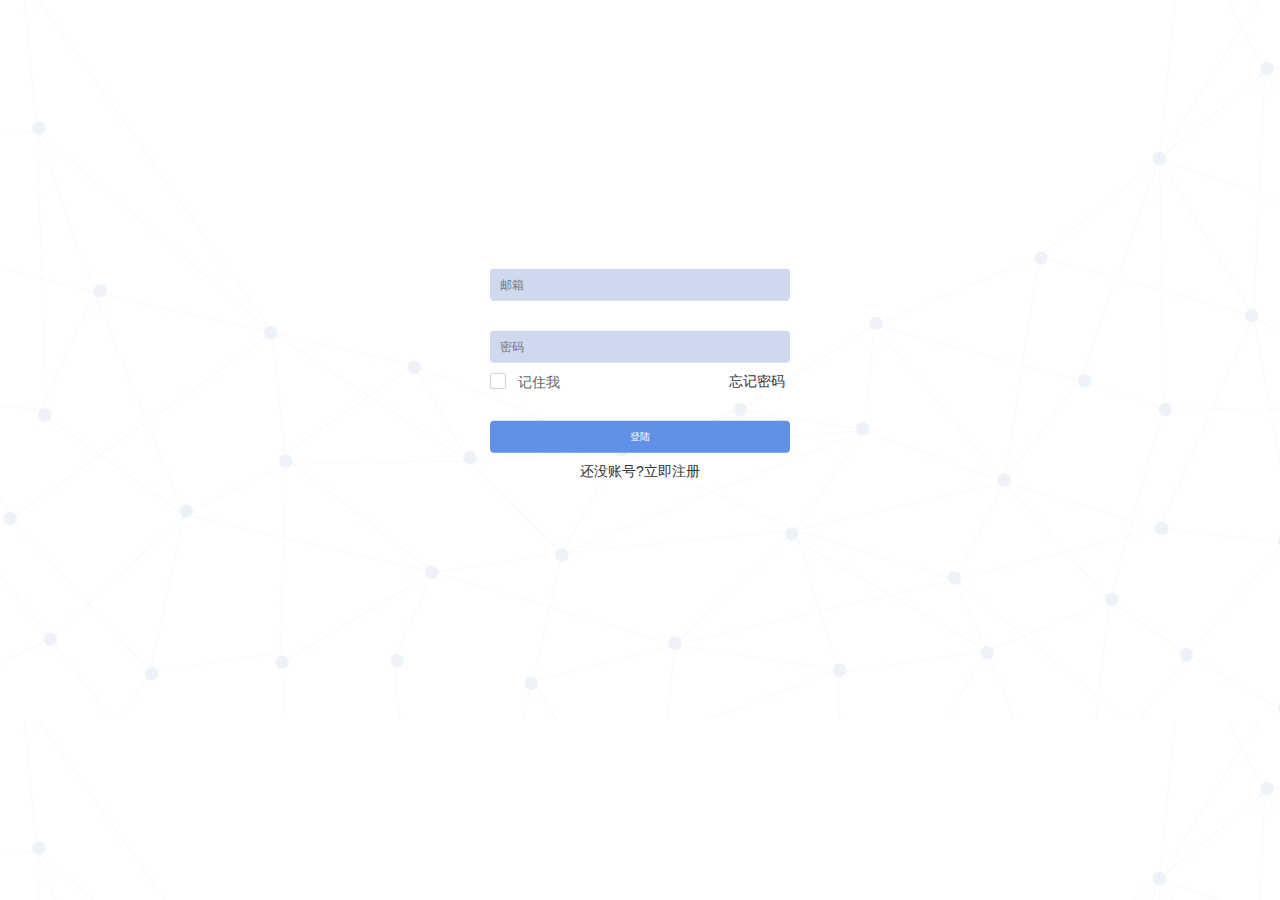
==== commit c303b662: "Add files via upload" ====
--- a/index.html
+++ b/index.html
@@ -72,7 +72,7 @@
 <body>
     <div class="formn-box">
         <div class="input-box">
-            <input type="text" class="input" id="UAccount" placeholder="账户">
+            <input type="text" class="input" id="UEmail" placeholder="邮箱">
         </div>
         <div class="input-box">
             <input type="password" class="input" id="UPassword" placeholder="密码">
@@ -97,9 +97,9 @@
     <script>
         $(function () {
             //获取cookie
-            var UAccount = getCookie("UAccount");
+            var UEmail = getCookie("UEmail");
             var UPassword = getCookie("UPassword");
-            $("#UAccount").val(UAccount);
+            $("#UEmail").val(UEmail);
             $("#UPassword").val(UPassword);
             var form = layui.form.render();
         })
@@ -116,14 +116,14 @@
         });
 
         function LoginEvent() {
-            let UAccount_v = $("#UAccount").val();
+            let UEmail_v = $("#UEmail").val();
             let UPassword_v = $("#UPassword").val();
-            if (UAccount_v == "" || UPassword_v == "") {
+            if (UEmail_v == "" || UPassword_v == "") {
                 layer.msg("还没输账号或密码呢猪头");
                 return;
             }
             var obj = {
-                "UAccount": UAccount_v,
+                "UEmail": UEmail_v,
                 "UPassword": UPassword_v
             }
             $.ajax({
@@ -140,7 +140,7 @@
                     if (r.d.code == 0) {
                         addCookie(r.d.data.cookie.Name, r.d.data.cookie.Value, 0);
                         if ($("#saveData").prop("checked")) {
-                            addCookie("UAccount", UAccount_v, 0);
+                            addCookie("UEmail", UEmail_v, 0);
                             addCookie("UPassword", UPassword_v, 0);
                         }
                         window.location.href = "default.html";
